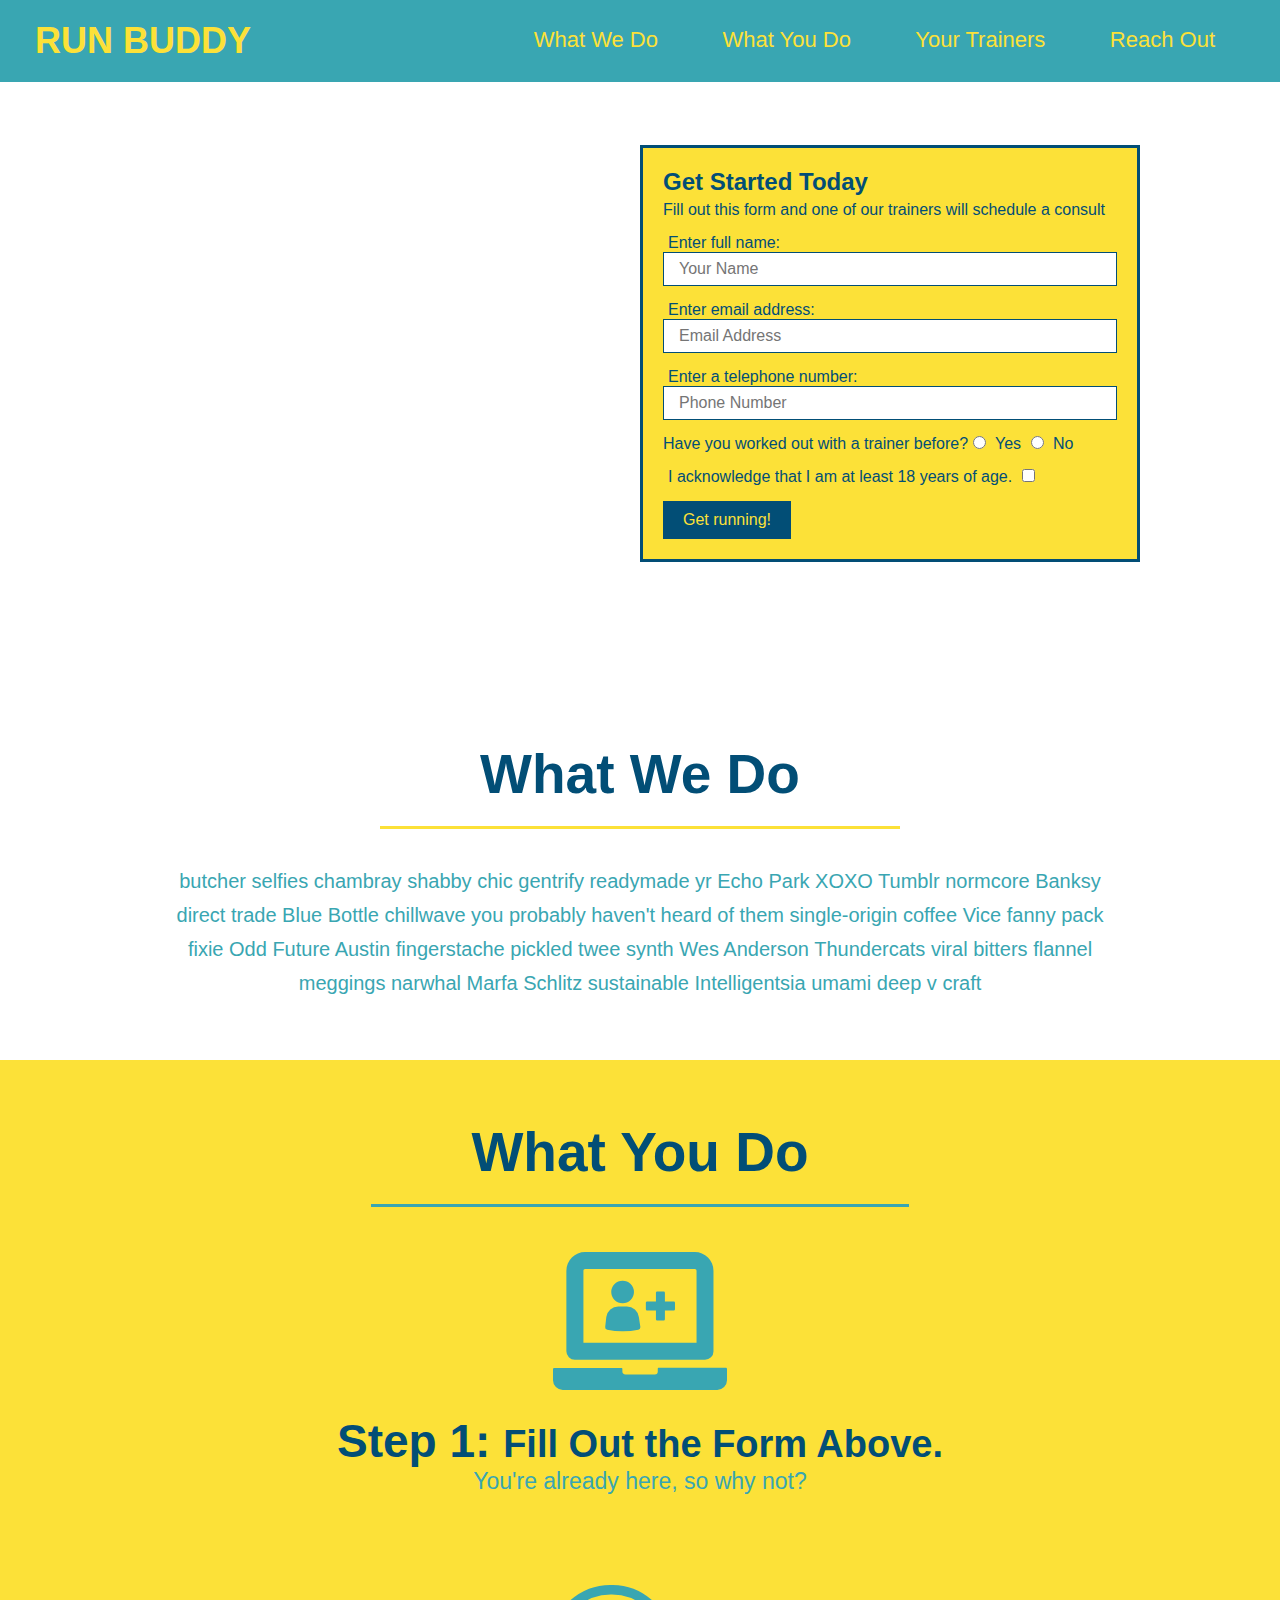
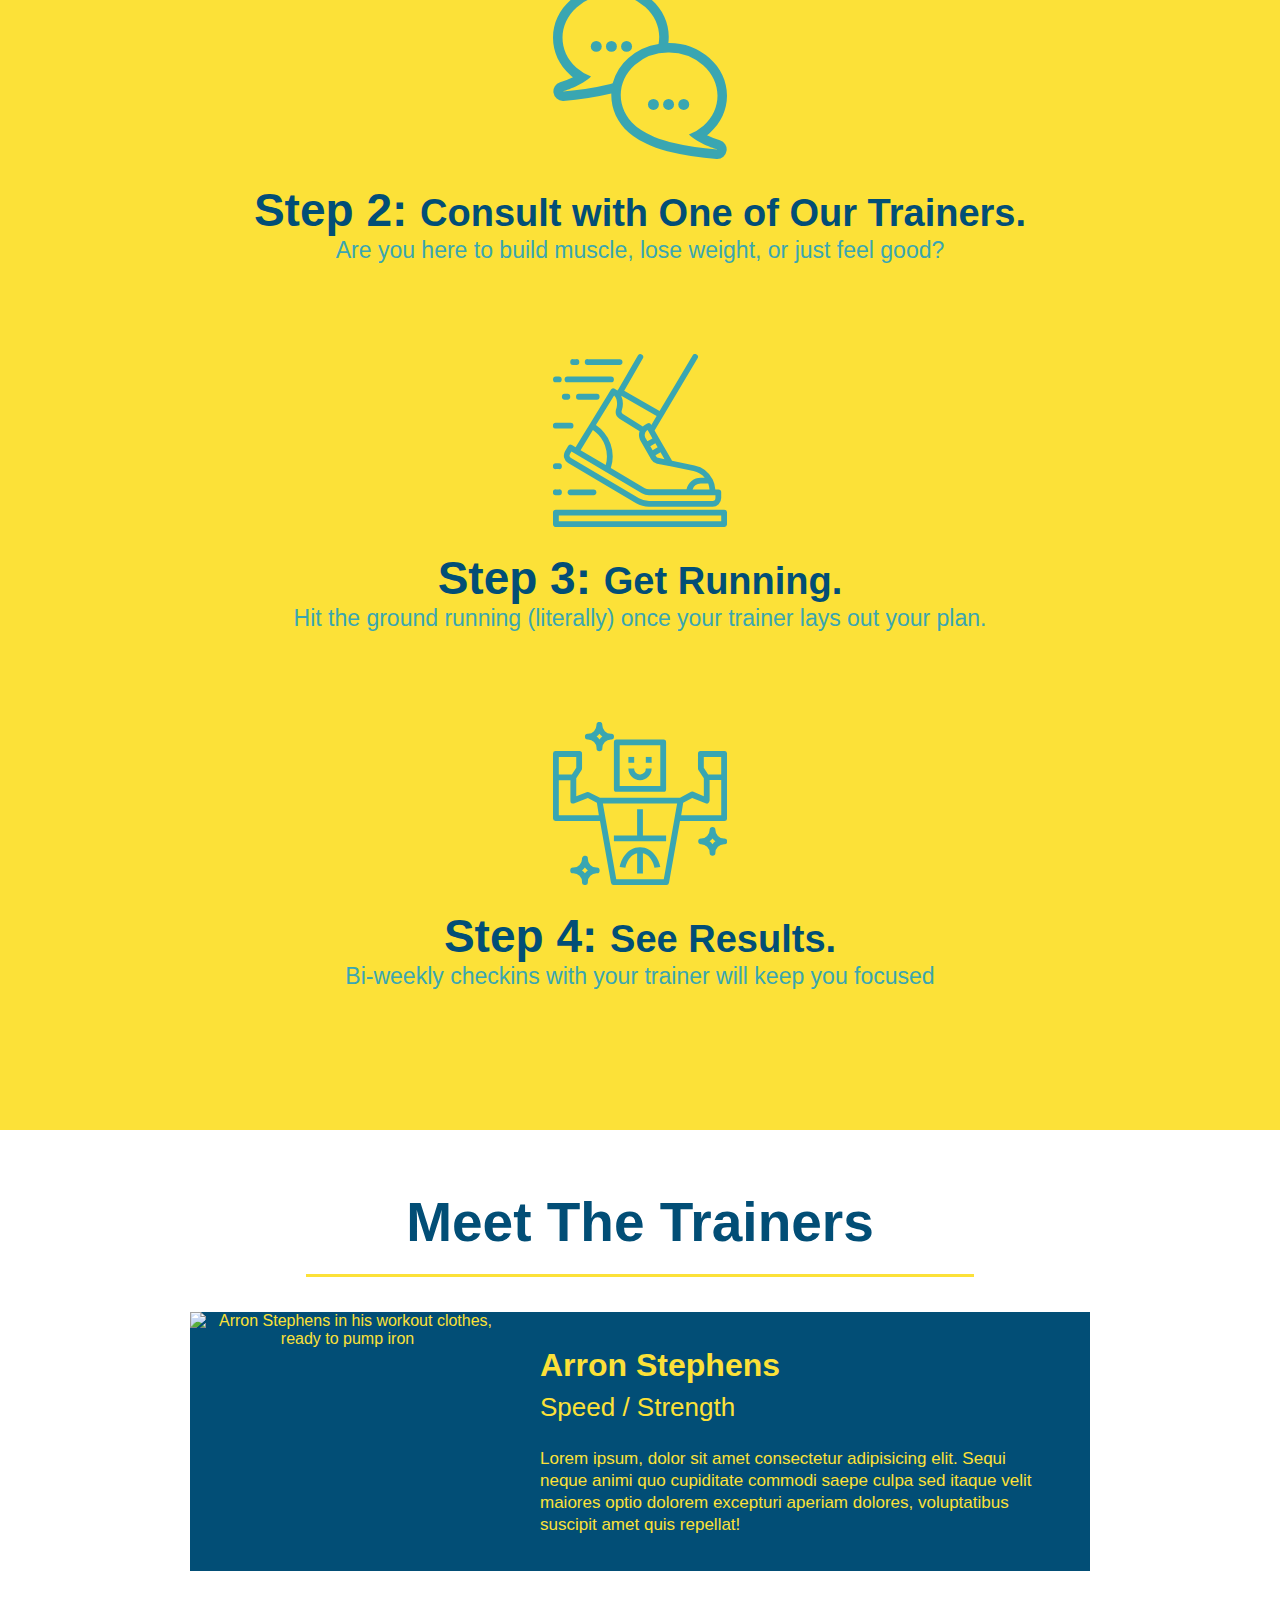
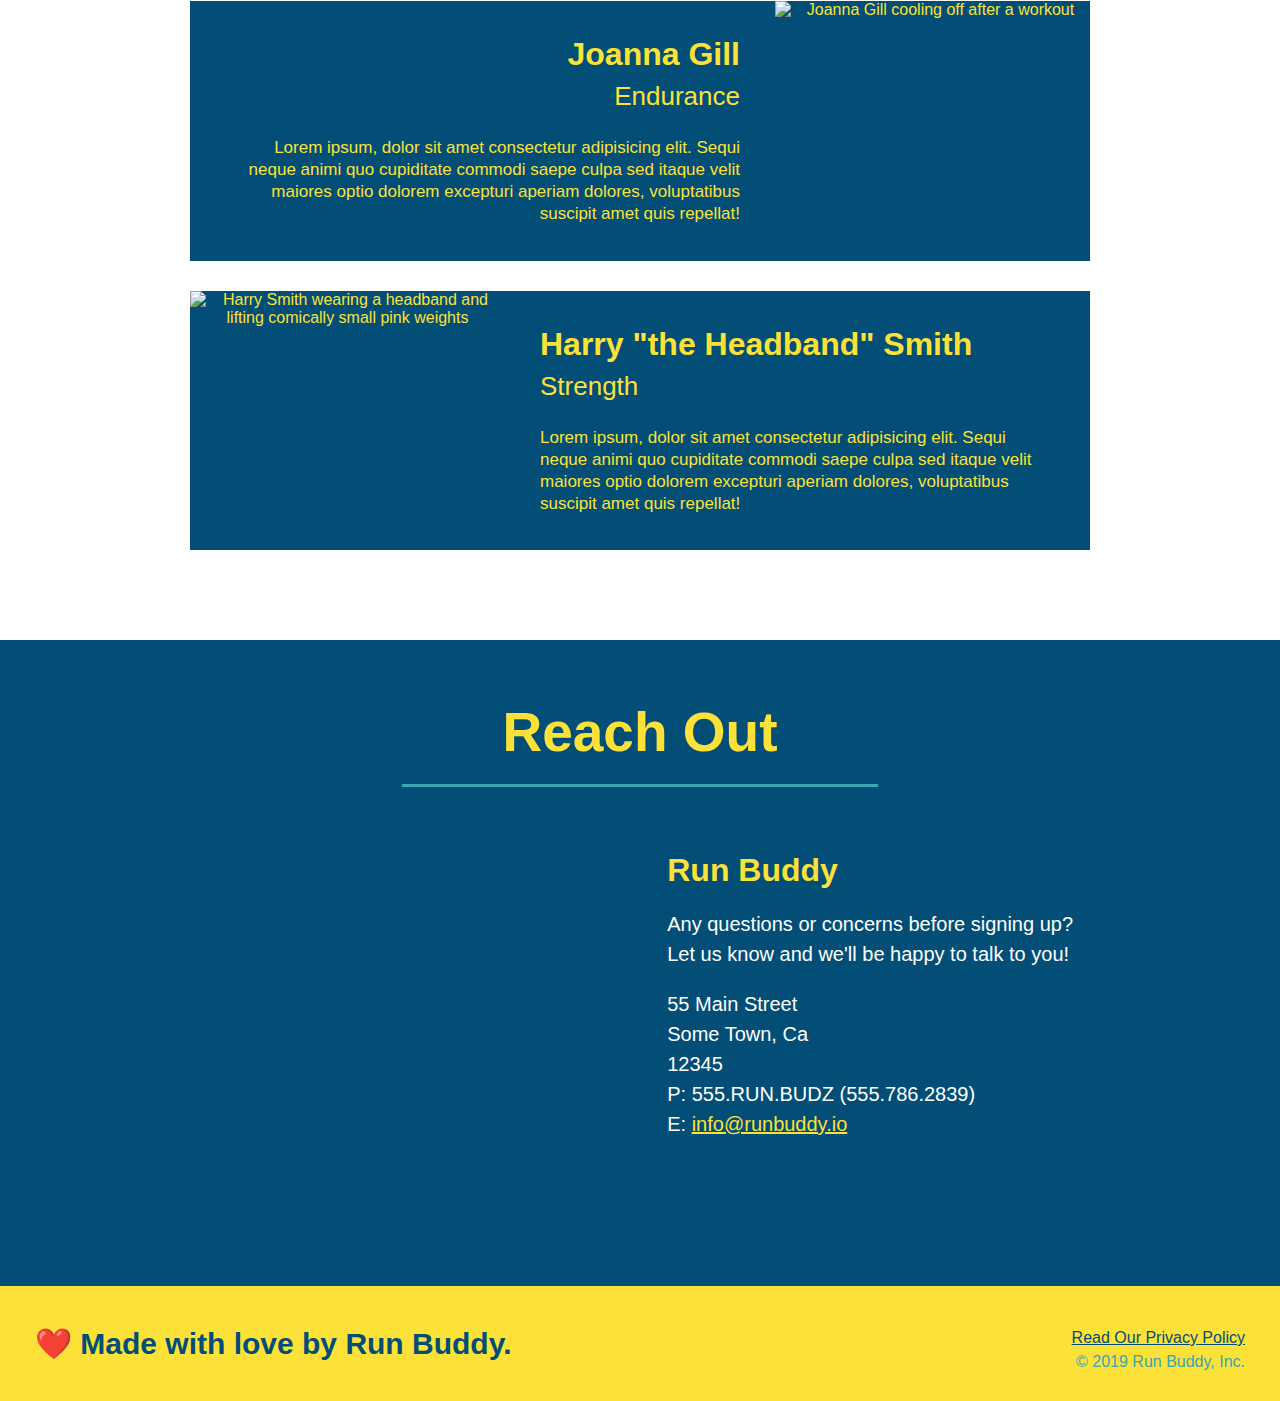
==== index.html @ dca00f4f "Privacy Policy" ====
<!DOCTYPE html>
<html lang="en">
  <head>
    <meta charset="UTF-8" />
    <title>Run Buddy</title>
    <link rel="stylesheet" href="./assets/css/style.css" />
  </head>

  <body>
    <!-- navigation -->
    <header>
      <h1>
        <a href="/"> RUN BUDDY </a>
      </h1>
      <nav>
        <!-- Unordered list element -->
        <ul>
          <!-- List item element-->
          <li>
            <!-- Anchor element -->
            <a href="#what-we-do">What We Do</a>
          </li>
          <li>
            <a href="#what-you-do">What You Do</a>
          </li>
          <li>
            <a href="#your-trainers">Your Trainers</a>
          </li>
          <li>
            <a href="#reach-out">Reach Out</a>
          </li>
        </ul>
      </nav>
    </header>

    <!-- hero/jumbotron -->
    <section class="hero">
      <div class="hero-form">
        <h3>Get Started Today</h3>
        <p>
          Fill out this form and one of our trainers will schedule a consult
        </p>
        <form>
          <label for="name">Enter full name:</label>
          <input
            type="text"
            placeholder="Your Name"
            name="name"
            id="name"
            class="form-input"
          />
          <label for="email">Enter email address:</label>
          <input
            type="text"
            placeholder="Email Address"
            name="email"
            id="email"
            class="form-input"
          />
          <label for="phone">Enter a telephone number:</label>
          <input
            type="text"
            placeholder="Phone Number"
            name="phone"
            id="phone"
            class="form-input"
          />
          <p>
            Have you worked out with a trainer before?
            <input type="radio" name="trainer-confirm" id="trainer-yes" />
            <label for="trainer-yes">Yes</label>
            <input type="radio" name="trainer-confirm" id="trainer-no" />
            <label for="trainer-no">No</label>
          </p>
          <p>
            <label for="checkbox">
              I acknowledge that I am at least 18 years of age.
            </label>
            <input type="checkbox" name="checkpoint1" id="checkbox" />
          </p>
          <button type="submit">Get running!</button>
        </form>
      </div>
    </section>

    <!-- "what we do" section -->
    <section id="what-we-do" class="intro">
      <h2 class="section-title primary-border">What We Do</h2>
      <p>
        butcher selfies chambray shabby chic gentrify readymade yr Echo Park
        XOXO Tumblr normcore Banksy direct trade Blue Bottle chillwave you
        probably haven't heard of them single-origin coffee Vice fanny pack
        fixie Odd Future Austin fingerstache pickled twee synth Wes Anderson
        Thundercats viral bitters flannel meggings narwhal Marfa Schlitz
        sustainable Intelligentsia umami deep v craft
      </p>
    </section>

    <!-- "what you do" section -->
    <section id="what-you-do" class="steps">
      <h2 class="section-title secondary-border">What You Do</h2>

      <div>
        <img src="./assets/images/step-1.svg" alt="" />
        <h3>Step 1: <span>Fill Out the Form Above.</span></h3>
        <p>You're already here, so why not?</p>
      </div>

      <div>
        <img src="./assets/images/step-2.svg" alt="" />
        <h3>Step 2: <span>Consult with One of Our Trainers.</span></h3>
        <p>Are you here to build muscle, lose weight, or just feel good?</p>
      </div>

      <div>
        <img src="./assets/images/step-3.svg" alt="" />
        <h3>Step 3: <span>Get Running.</span></h3>
        <p>
          Hit the ground running (literally) once your trainer lays out your
          plan.
        </p>
      </div>

      <div>
        <img src="./assets/images/step-4.svg" alt="" />
        <h3>Step 4: <span>See Results.</span></h3>
        <p>Bi-weekly checkins with your trainer will keep you focused</p>
      </div>
    </section>

    <!-- "meet the trainers" section -->
    <section id="your-trainers" class="trainers">
      <h2 class="section-title primary-border">Meet The Trainers</h2>
      <article class="trainer">
        <img
          src="./assets/images/trainer-1.jpg"
          alt="Arron Stephens in his workout clothes, ready to pump iron"
        />
        <div class="trainer-bio text-left">
          <h3>Arron Stephens</h3>
          <h4>Speed / Strength</h4>
          <p>
            Lorem ipsum, dolor sit amet consectetur adipisicing elit. Sequi
            neque animi quo cupiditate commodi saepe culpa sed itaque velit
            maiores optio dolorem excepturi aperiam dolores, voluptatibus
            suscipit amet quis repellat!
          </p>
        </div>
      </article>

      <!-- second trainer bio -->
      <article class="trainer">
        <div class="trainer-bio text-right">
          <h3>Joanna Gill</h3>
          <h4>Endurance</h4>
          <p>
            Lorem ipsum, dolor sit amet consectetur adipisicing elit. Sequi
            neque animi quo cupiditate commodi saepe culpa sed itaque velit
            maiores optio dolorem excepturi aperiam dolores, voluptatibus
            suscipit amet quis repellat!
          </p>
        </div>
        <img
          src="./assets/images/trainer-2.jpg"
          alt="Joanna Gill cooling off after a workout"
        />
      </article>

      <!-- third trainer bio -->
      <article class="trainer">
        <img
          src="./assets/images/trainer-3.jpg"
          alt="Harry Smith wearing a headband and lifting comically small pink weights"
        />
        <div class="trainer-bio text-left">
          <h3>Harry "the Headband" Smith</h3>
          <h4>Strength</h4>
          <p>
            Lorem ipsum, dolor sit amet consectetur adipisicing elit. Sequi
            neque animi quo cupiditate commodi saepe culpa sed itaque velit
            maiores optio dolorem excepturi aperiam dolores, voluptatibus
            suscipit amet quis repellat!
          </p>
        </div>
      </article>
    </section>

    <!-- "reach out" section -->
    <section id="reach-out" class="contact">
      <h2 class="section-title secondary-border">Reach Out</h2>
      <div class="contact-info">
        <iframe
          src="https://www.google.com/maps/embed?pb=!1m18!1m12!1m3!1d3147.1079747227936!2d-120.42364418397035!3d37.92790791110593!2m3!1f0!2f0!3f0!3m2!1i1024!2i768!4f13.1!3m3!1m2!1s0x8090c49129b6ac57%3A0xb56c7eb95a2cd8bd!2sMain%20St%2C%20California%2095327!5e0!3m2!1sen!2sus!4v1616426329495!5m2!1sen!2sus"
          style="border: 0"
          allowfullscreen=""
          loading="lazy"
        >
        </iframe>
        <div>
          <h3>Run Buddy</h3>
          <p>
            Any questions or concerns before signing up?
            <br />
            Let us know and we'll be happy to talk to you!
          </p>
          <address>
            55 Main Street <br />
            Some Town, Ca <br />
            12345<br />
            P: 555.RUN.BUDZ (555.786.2839)<br />
            E: <a href="mailto:info@runbuddy.io">info@runbuddy.io</a>
          </address>
        </div>
      </div>
    </section>

    <!-- footer -->
    <footer>
      <h2>❤️ Made with love by Run Buddy.</h2>
      <div>
        <a href="./privacy-policy.html">Read Our Privacy Policy</a><br />
        &copy; 2019 Run Buddy, Inc.
      </div>
    </footer>
  </body>
</html>
---- assets/css/style.css ----
* {
  margin: 0;
  padding: 0;
  box-sizing: border-box;
}

body {
  /* more on this crazy alphanumerical value in a minute! */
  color: #39a6b2;
  font-family: Helvetica, Arial, sans-serif;
}

/* apply styles to <header> */
header {
  padding: 20px 35px;
  background-color: #39a6b2;
}

header h1 {
  font-weight: bold;
  font-size: 36px;
  color: #fce138;
  margin: 0;
  display: inline;
}
header a {
  text-decoration: none;
  color: #fce138;
}

header nav {
  float: right;
  margin: 7px 0;
}

header nav ul li {
  display: inline;
}

header nav ul li a {
  margin: 0 30px;
  font-weight: lighter;
  font-size: 22px;
}

footer {
  background: #fce138;
  width: 100%;
  padding: 40px 35px;
}

footer h2 {
  display: inline;
  color: #024e76;
  font-size: 30px;
  margin: 0;
}

footer div {
  float: right;
  line-height: 1.5;
  text-align: right;
}

footer a {
  color: #024e76;
}

section {
  padding: 60px;
}

/* Hero Style Start */
.hero {
  background-image: url("../images/hero-bg.jpg");
  height: 600px;
  background-size: cover;
  background-position: center;
  position: relative;
}
/* Hero Style End */

.hero-form {
  border: 3px solid #024e76;
  background-color: #fce138;
  padding: 20px;
  width: 500px;
  color: #024e76;
  position: absolute;
  bottom: 120px;
  right: 140px;
}

.hero-form h3 {
  font-size: 24px;
  margin: 0;
}
.hero-form p {
  margin: 5px 0 15px 0;
}

.form-input {
  border: 1px solid #024e76;
  display: block;
  padding: 7px 15px;
  font-size: 16px;
  color: #024e76;
  width: 100%;
  margin-bottom: 15px;
}

.hero-form label {
  margin: 0 5px;
}

.hero-form button {
  color: #fce138;
  background-color: #024e76;
  border: none;
  padding: 10px 20px;
  font-size: 16px;
}

.intro {
  text-align: center;
}

.intro p {
  line-height: 1.7;
  color: #39a6b2;
  width: 80%;
  font-size: 20px;
  margin: 0 auto;
}

.steps {
  text-align: center;
  background: #fce138;
}

.steps div {
  margin-bottom: 80px;
}

.steps img {
  width: 15%;
  margin: 10px 0;
}

.steps h3 {
  color: #024e76;
  font-size: 46px;
  margin-top: 10px;
}

.steps p {
  color: #39a6b2;
  font-size: 23px;
}

.steps span {
  font-size: 38px;
}

.section-title {
  font-size: 55px;
  color: #024e76;
  margin-bottom: 35px;
  padding: 0 100px 20px 100px;
  display: inline-block;
  border-bottom: 3px solid;
}

.primary-border {
  border-color: #fce138;
}

.secondary-border {
  border-color: #39a6b2;
}

.trainers {
  text-align: center;
}

.trainer {
  width: 900px;
  margin: 0 auto 30px auto;
  background: #024e76;
  color: #fce138;
  overflow: auto;
}

.trainer img {
  width: 35%;
  float: left;
}

.trainer-bio {
  padding: 35px;
  float: left;
  width: 65%;
}

.trainer-bio h3 {
  font-size: 32px;
  margin-bottom: 8px;
}

.trainer-bio h4 {
  font-weight: lighter;
  font-size: 26px;
  margin-bottom: 25px;
}

.trainer-bio p {
  font-size: 17px;
  line-height: 1.3;
}

.text-left {
  text-align: left;
}

.text-right {
  text-align: right;
}

/* REACH OUT STYLES START */
.contact {
  text-align: center;
  background: #024e76;
}

.contact h2 {
  color: #fce138;
}

.contact-info iframe {
  width: 400px;
  height: 400px;
}

.contact-info div {
  width: 410px;
  display: inline-block;
  vertical-align: top;
  text-align: left;
  margin: 30px 0 0 60px;
  color: white;
}

.contact-info h3 {
  color: #fce138;
  font-size: 32px;
}

.contact-info p,
.contact-info address {
  margin: 20px 0;
  line-height: 1.5;
  font-size: 20px;
  font-style: normal;
}

.contact-info a {
  color: #fce138;
}

/* REACH OUT STYLES END */
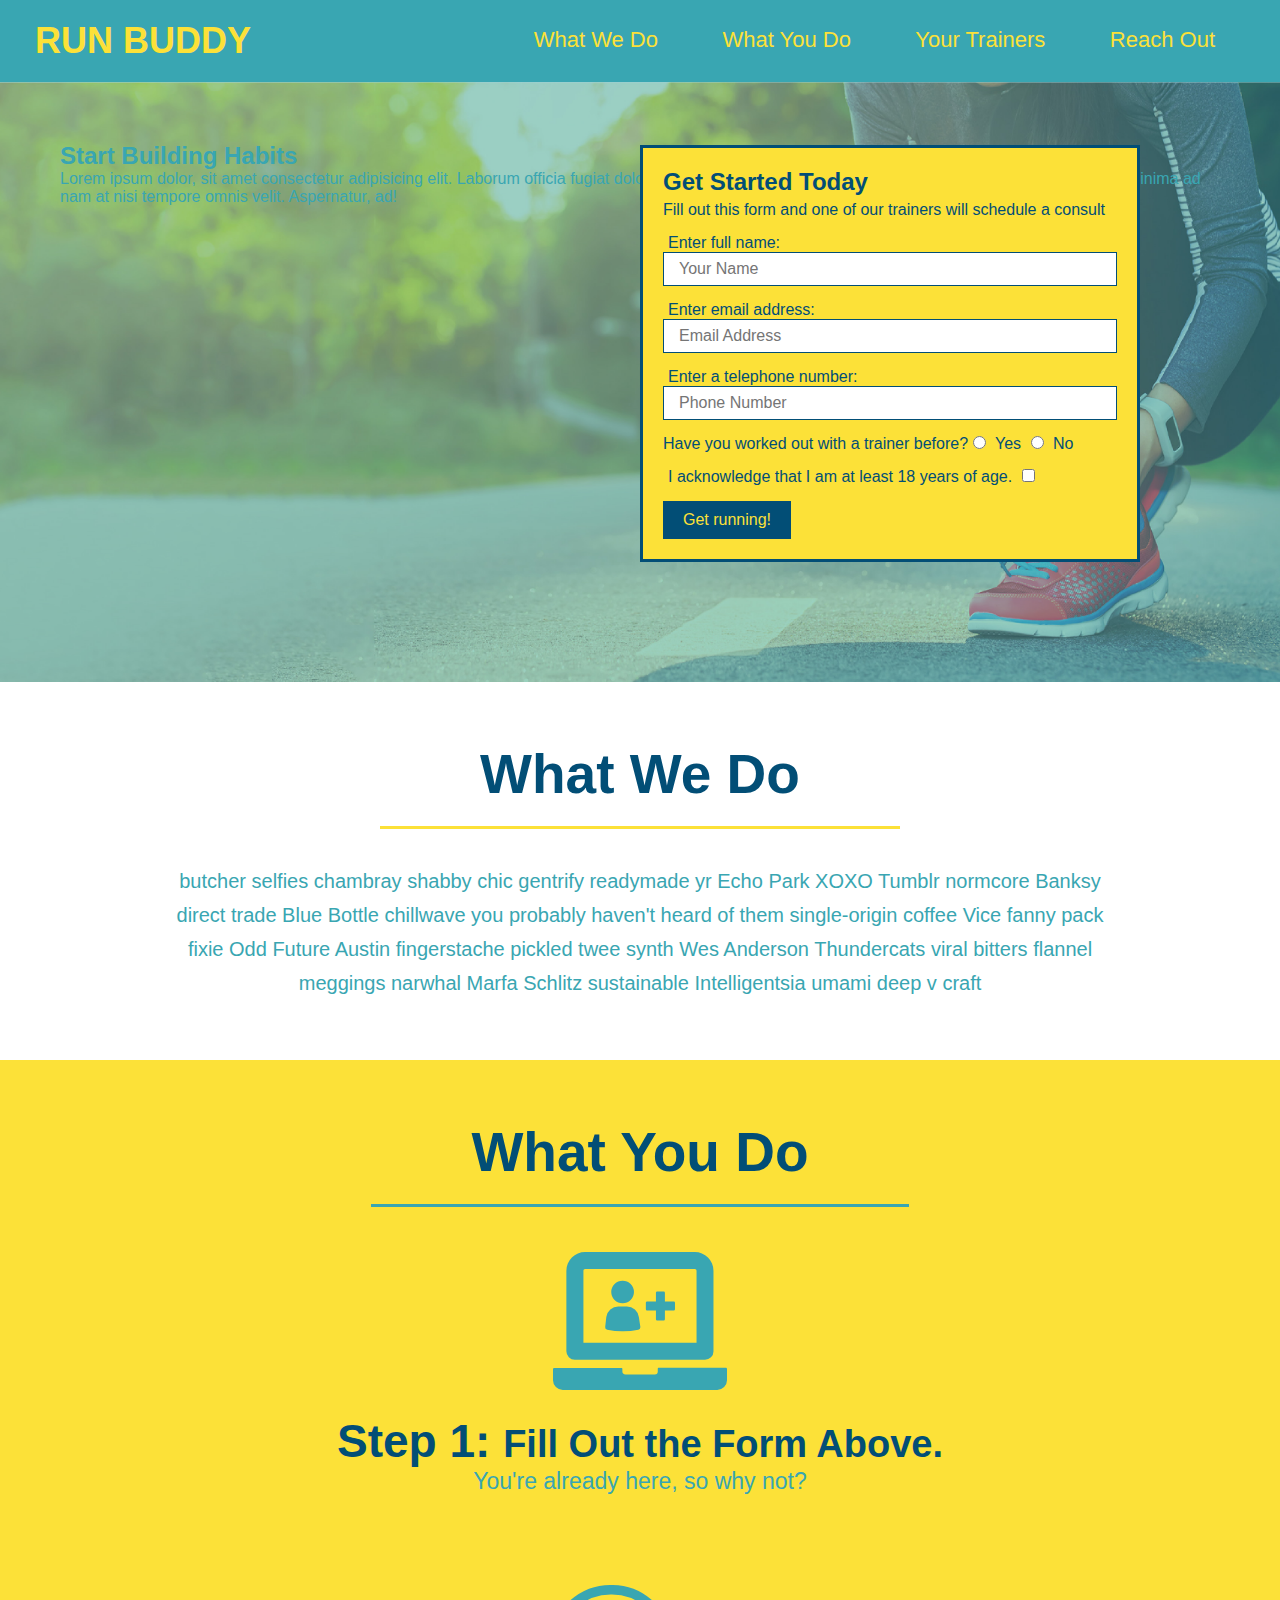
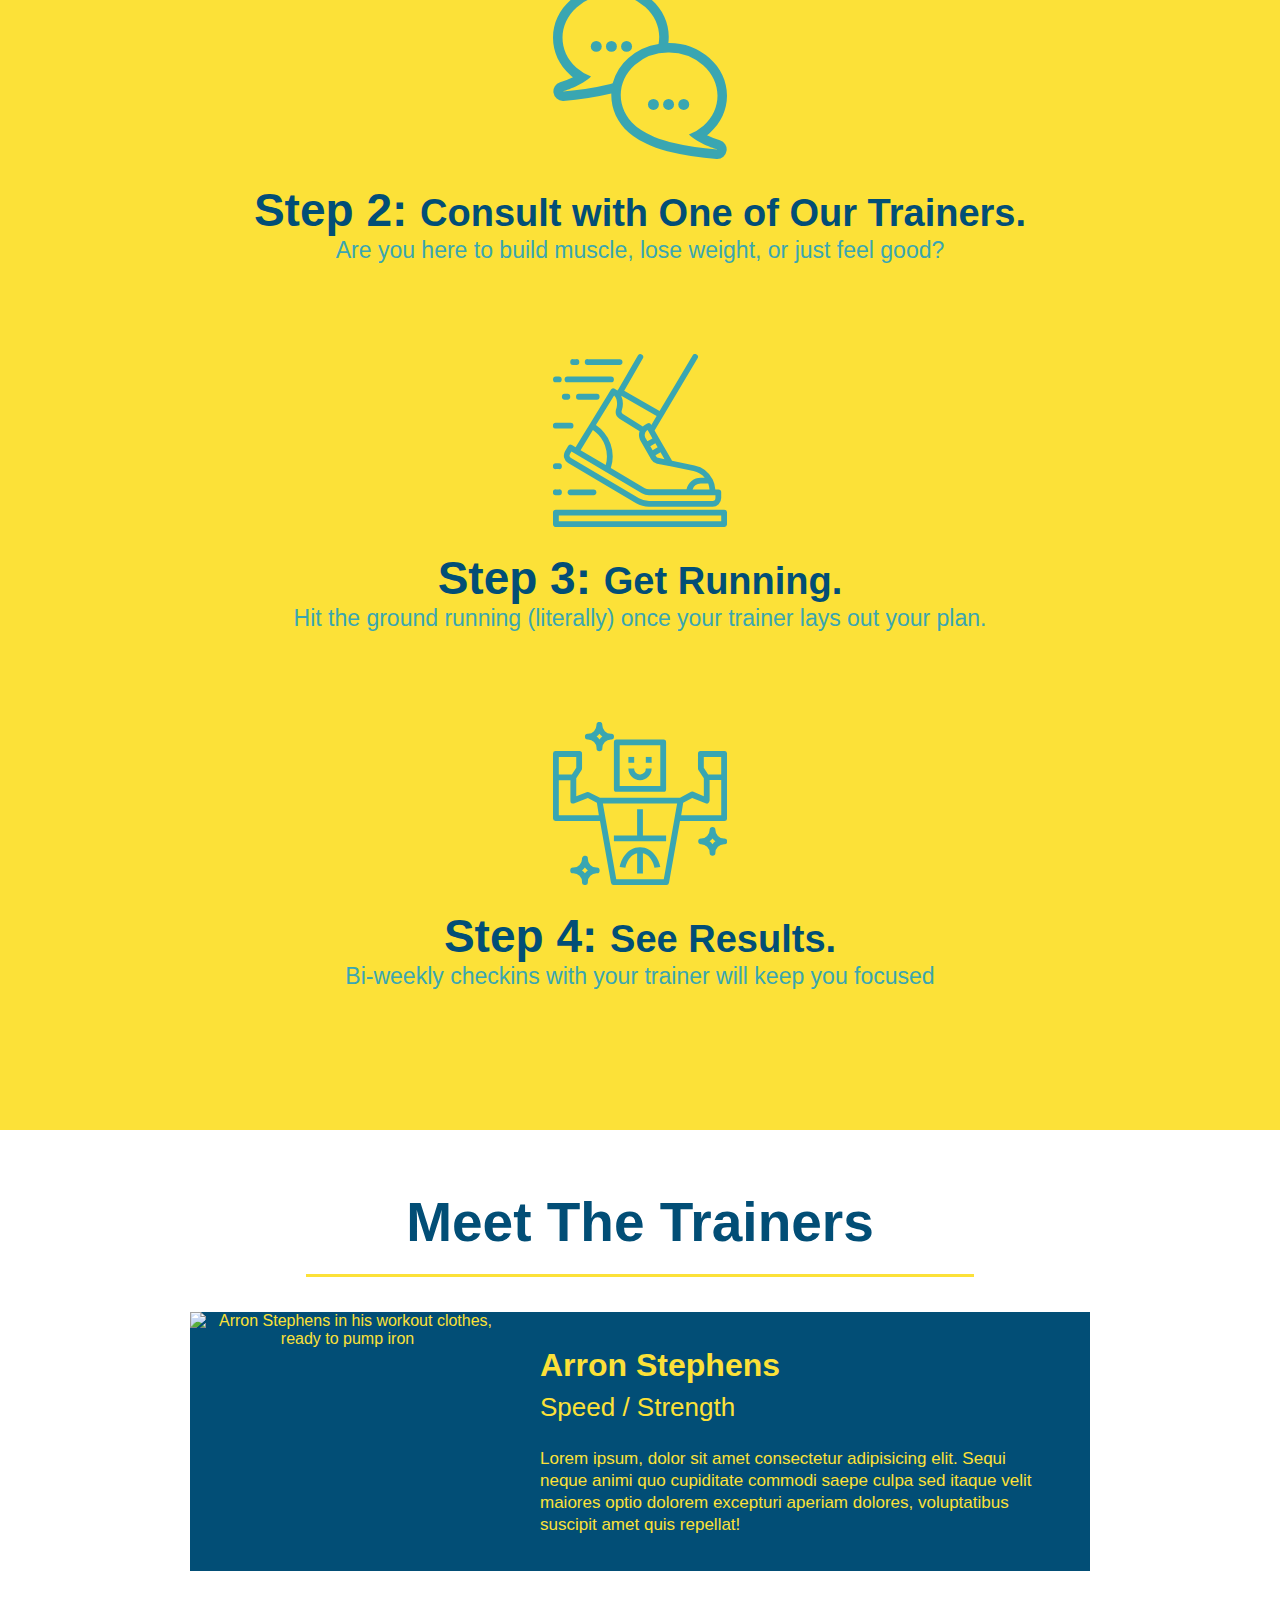
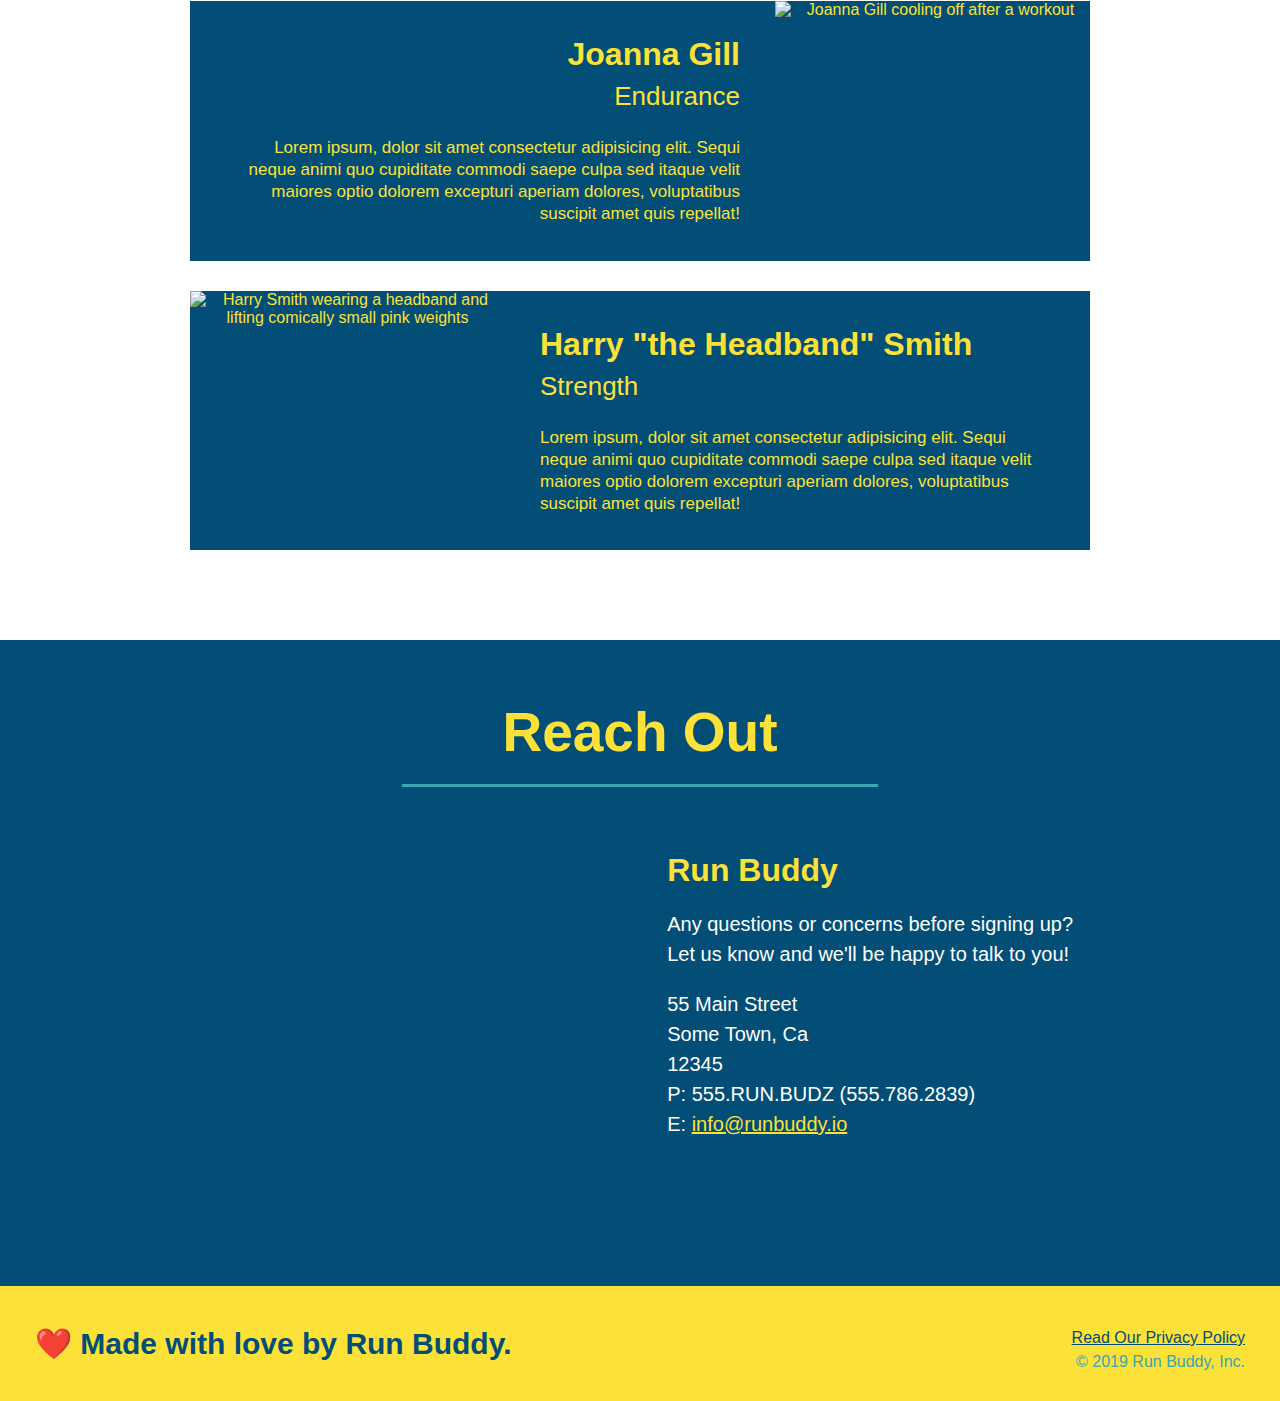
==== commit cf4e6351: "Added content to hero | Replaced image" ====
--- a/index.html
+++ b/index.html
@@ -35,6 +35,16 @@
 
     <!-- hero/jumbotron -->
     <section class="hero">
+      <div class="hero-cta">
+        <h2>Start Building Habits</h2>
+        <p>
+          Lorem ipsum dolor, sit amet consectetur adipisicing elit. Laborum
+          officia fugiat dolor, error distinctio eveniet suscipit pariatur
+          voluptates inventore atque minima ad nam at nisi tempore omnis velit.
+          Aspernatur, ad!
+        </p>
+      </div>
+
       <div class="hero-form">
         <h3>Get Started Today</h3>
         <p>
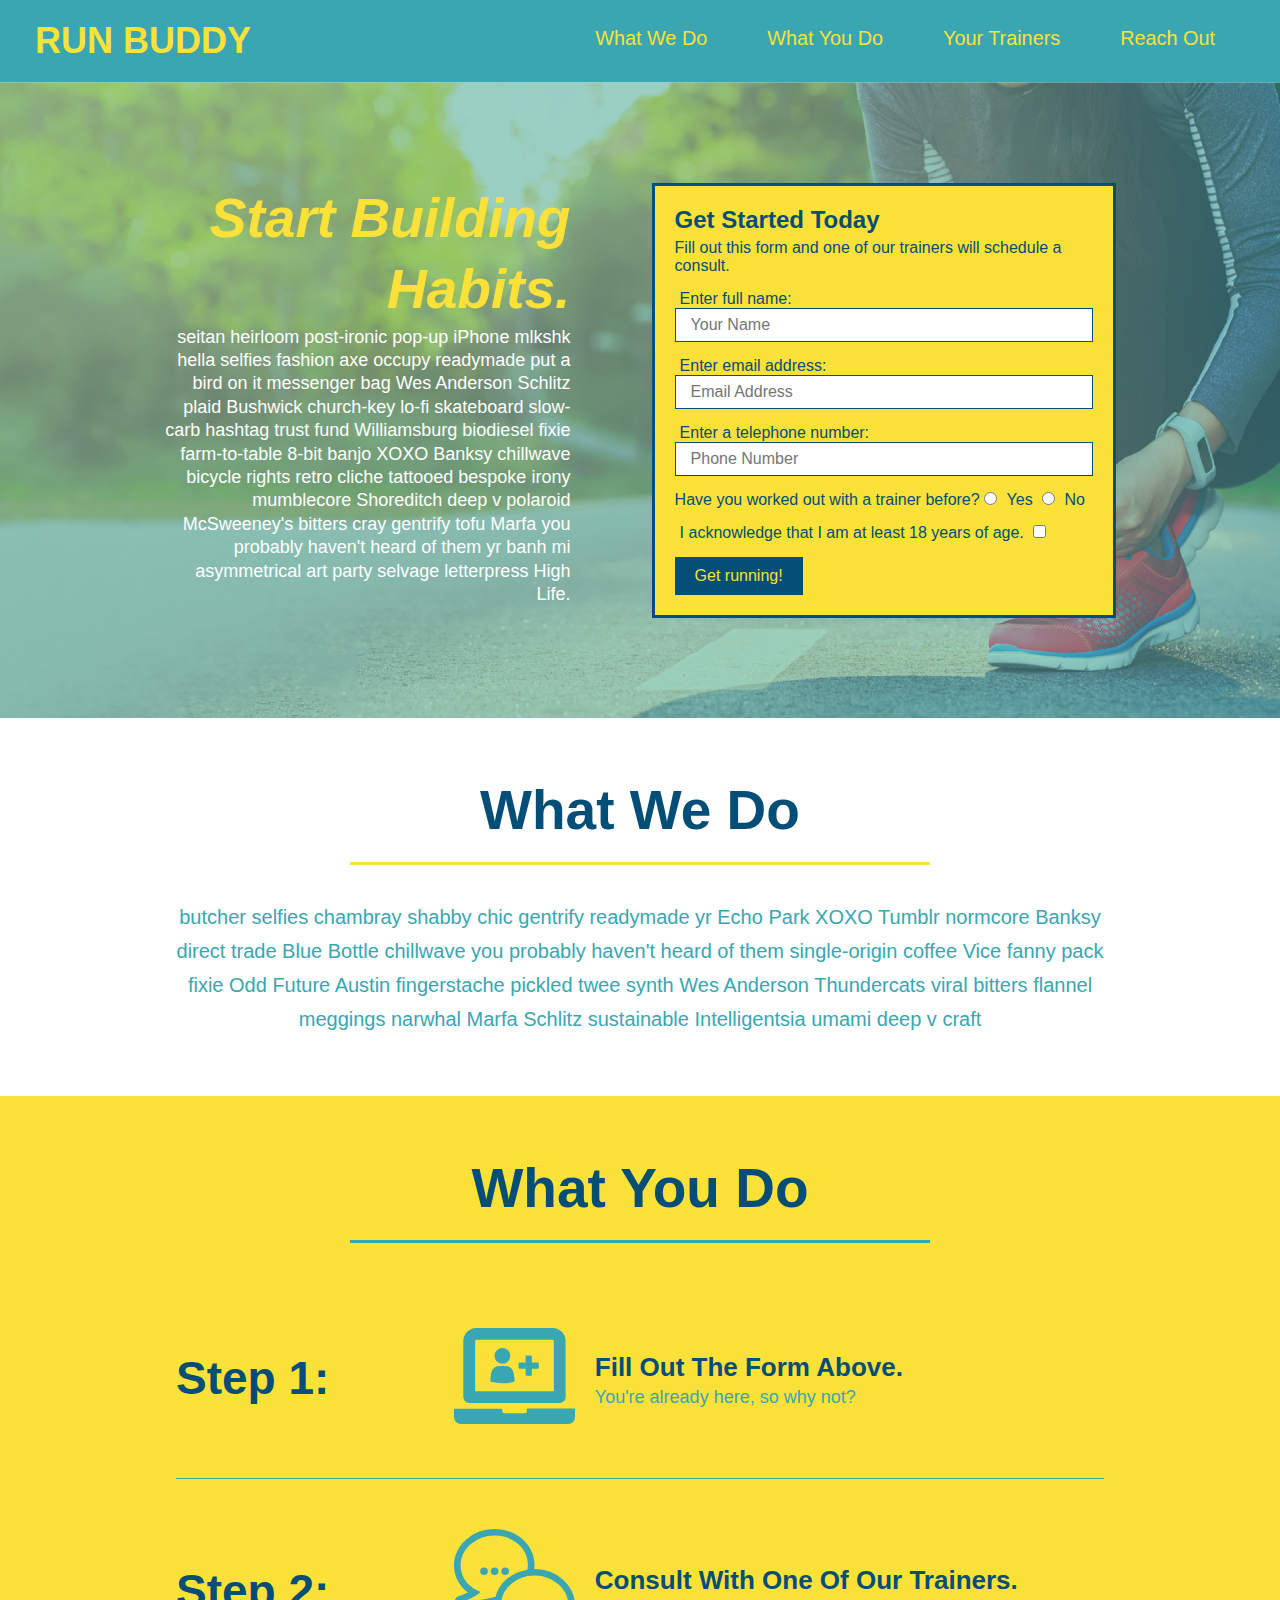
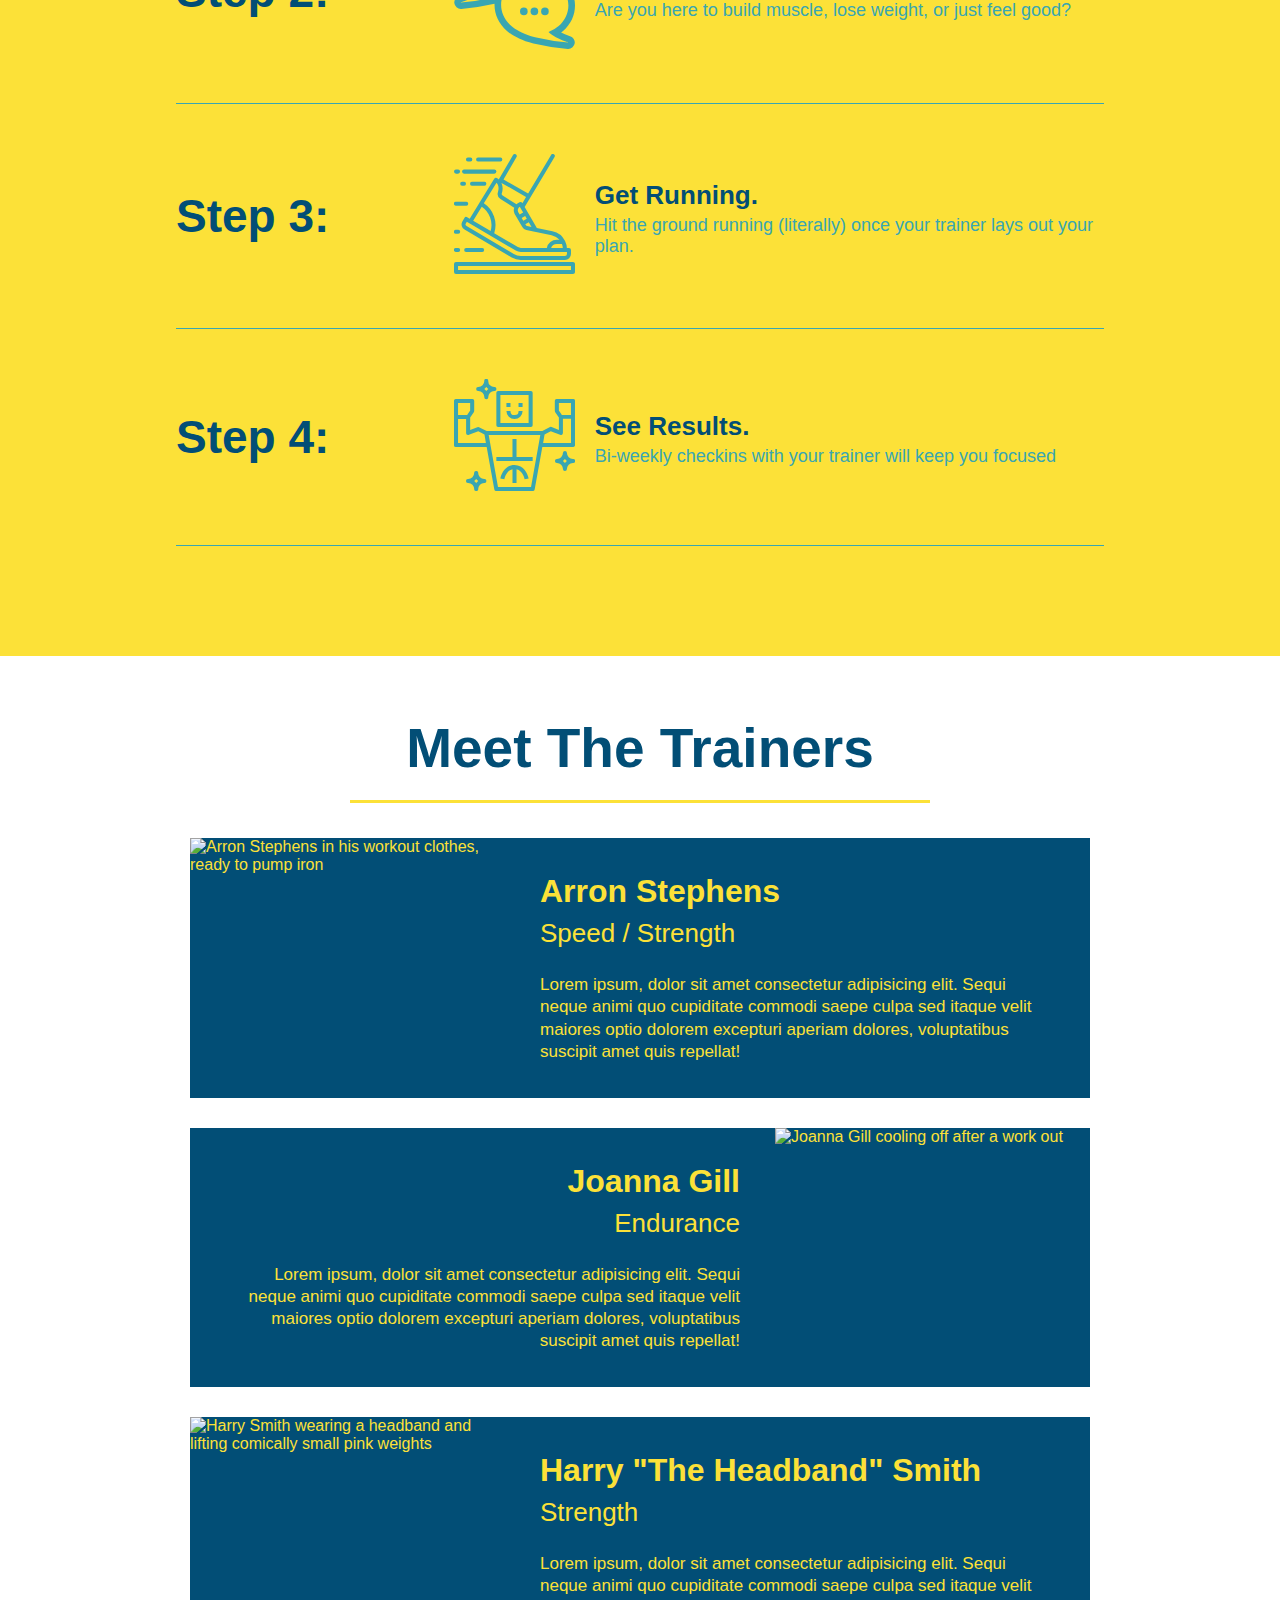
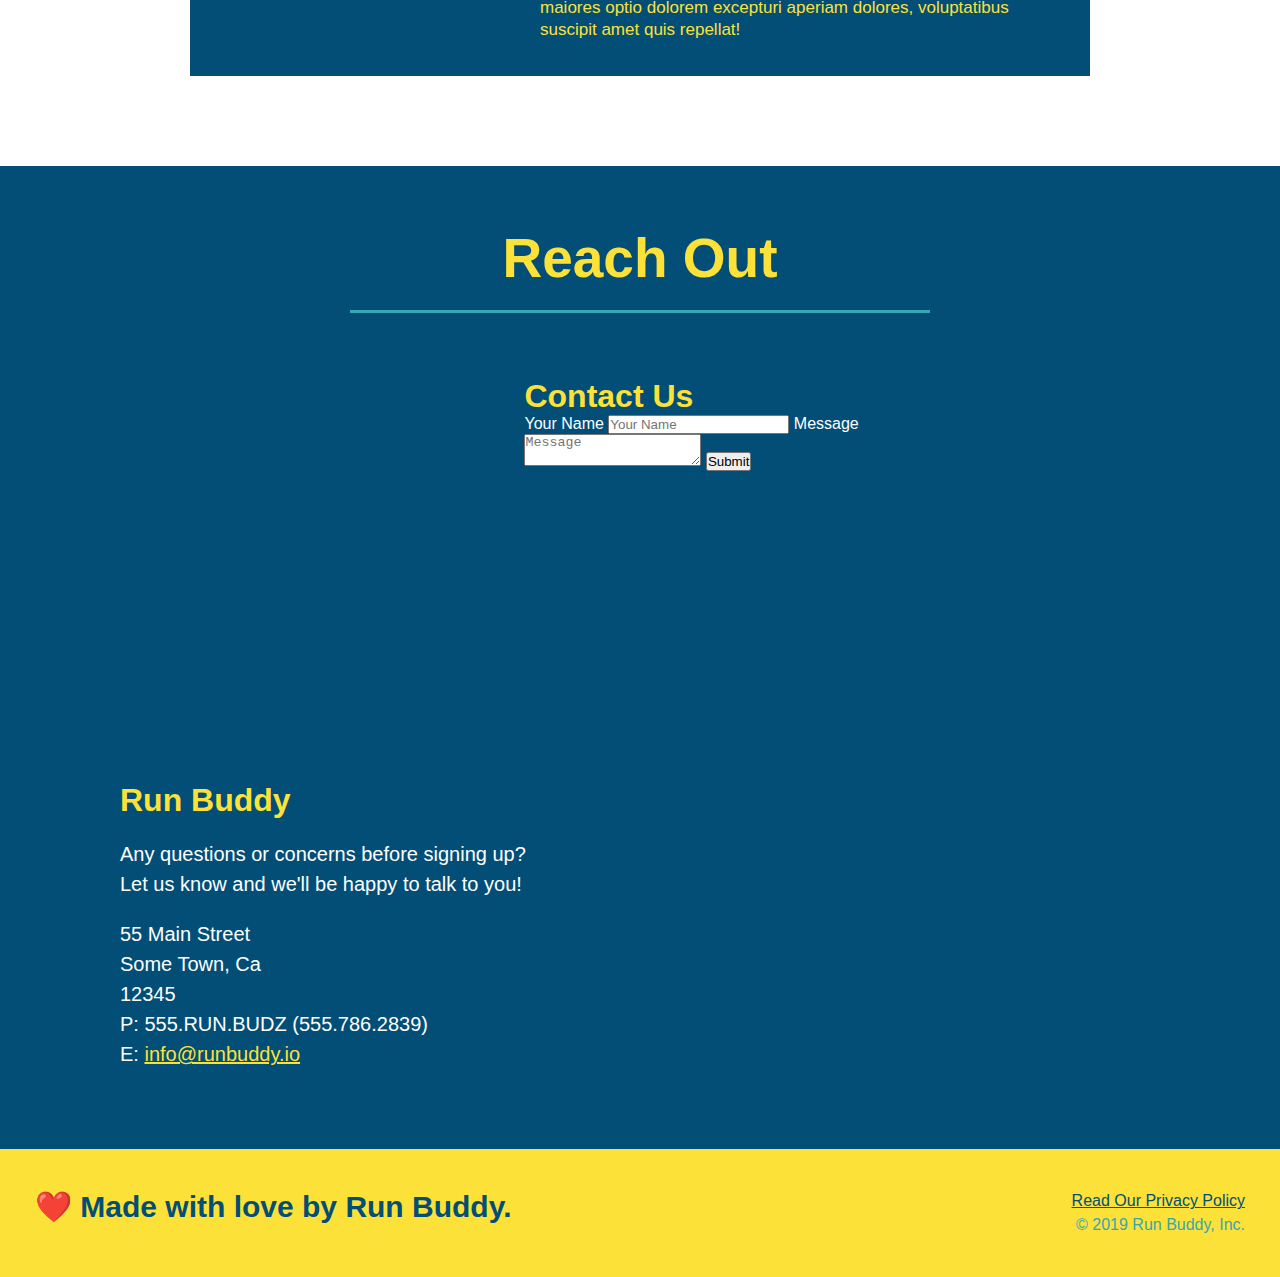
==== commit 1acb0836: "Added flexbox to steps!" ====
--- a/index.html
+++ b/index.html
@@ -2,22 +2,18 @@
 <html lang="en">
   <head>
     <meta charset="UTF-8" />
+    <link rel="stylesheet" href="./assets/css/style.css" />
     <title>Run Buddy</title>
-    <link rel="stylesheet" href="./assets/css/style.css" />
   </head>
-
   <body>
-    <!-- navigation -->
+    <!-- navigation tags - block level element -->
     <header>
       <h1>
-        <a href="/"> RUN BUDDY </a>
+        <a href="/">RUN BUDDY</a>
       </h1>
       <nav>
-        <!-- Unordered list element -->
         <ul>
-          <!-- List item element-->
-          <li>
-            <!-- Anchor element -->
+          <li>
             <a href="#what-we-do">What We Do</a>
           </li>
           <li>
@@ -32,44 +28,49 @@
         </ul>
       </nav>
     </header>
+    <!-- end navigation -->
 
     <!-- hero/jumbotron -->
     <section class="hero">
       <div class="hero-cta">
-        <h2>Start Building Habits</h2>
+        <h2>Start Building Habits.</h2>
         <p>
-          Lorem ipsum dolor, sit amet consectetur adipisicing elit. Laborum
-          officia fugiat dolor, error distinctio eveniet suscipit pariatur
-          voluptates inventore atque minima ad nam at nisi tempore omnis velit.
-          Aspernatur, ad!
+          seitan heirloom post-ironic pop-up iPhone mlkshk hella selfies fashion
+          axe occupy readymade put a bird on it messenger bag Wes Anderson
+          Schlitz plaid Bushwick church-key lo-fi skateboard slow-carb hashtag
+          trust fund Williamsburg biodiesel fixie farm-to-table 8-bit banjo XOXO
+          Banksy chillwave bicycle rights retro cliche tattooed bespoke irony
+          mumblecore Shoreditch deep v polaroid McSweeney's bitters cray
+          gentrify tofu Marfa you probably haven't heard of them yr banh mi
+          asymmetrical art party selvage letterpress High Life.
         </p>
       </div>
 
       <div class="hero-form">
         <h3>Get Started Today</h3>
         <p>
-          Fill out this form and one of our trainers will schedule a consult
+          Fill out this form and one of our trainers will schedule a consult.
         </p>
         <form>
           <label for="name">Enter full name:</label>
           <input
             type="text"
             placeholder="Your Name"
+            id="name"
             name="name"
-            id="name"
             class="form-input"
           />
           <label for="email">Enter email address:</label>
           <input
-            type="text"
+            type="email"
             placeholder="Email Address"
+            id="email"
             name="email"
-            id="email"
             class="form-input"
           />
           <label for="phone">Enter a telephone number:</label>
           <input
-            type="text"
+            type="tel"
             placeholder="Phone Number"
             name="phone"
             id="phone"
@@ -92,55 +93,96 @@
         </form>
       </div>
     </section>
-
-    <!-- "what we do" section -->
+    <!-- end header -->
+
+    <!-- "what we do" start - <section> -->
     <section id="what-we-do" class="intro">
-      <h2 class="section-title primary-border">What We Do</h2>
-      <p>
-        butcher selfies chambray shabby chic gentrify readymade yr Echo Park
-        XOXO Tumblr normcore Banksy direct trade Blue Bottle chillwave you
-        probably haven't heard of them single-origin coffee Vice fanny pack
-        fixie Odd Future Austin fingerstache pickled twee synth Wes Anderson
-        Thundercats viral bitters flannel meggings narwhal Marfa Schlitz
-        sustainable Intelligentsia umami deep v craft
-      </p>
-    </section>
-
-    <!-- "what you do" section -->
+      <div class="flex-row">
+        <h2 class="section-title primary-border">What We Do</h2>
+      </div>
+      <div class="flex-row">
+        <p>
+          butcher selfies chambray shabby chic gentrify readymade yr Echo Park
+          XOXO Tumblr normcore Banksy direct trade Blue Bottle chillwave you
+          probably haven't heard of them single-origin coffee Vice fanny pack
+          fixie Odd Future Austin fingerstache pickled twee synth Wes Anderson
+          Thundercats viral bitters flannel meggings narwhal Marfa Schlitz
+          sustainable Intelligentsia umami deep v craft
+        </p>
+      </div>
+    </section>
+    <!-- end "what we do" -->
+
+    <!-- "what you do" start -->
     <section id="what-you-do" class="steps">
-      <h2 class="section-title secondary-border">What You Do</h2>
-
-      <div>
-        <img src="./assets/images/step-1.svg" alt="" />
-        <h3>Step 1: <span>Fill Out the Form Above.</span></h3>
-        <p>You're already here, so why not?</p>
-      </div>
-
-      <div>
-        <img src="./assets/images/step-2.svg" alt="" />
-        <h3>Step 2: <span>Consult with One of Our Trainers.</span></h3>
-        <p>Are you here to build muscle, lose weight, or just feel good?</p>
-      </div>
-
-      <div>
-        <img src="./assets/images/step-3.svg" alt="" />
-        <h3>Step 3: <span>Get Running.</span></h3>
-        <p>
-          Hit the ground running (literally) once your trainer lays out your
-          plan.
-        </p>
-      </div>
-
-      <div>
-        <img src="./assets/images/step-4.svg" alt="" />
-        <h3>Step 4: <span>See Results.</span></h3>
-        <p>Bi-weekly checkins with your trainer will keep you focused</p>
-      </div>
-    </section>
-
-    <!-- "meet the trainers" section -->
+      <div class="flex-row">
+        <h2 class="section-title secondary-border">What You Do</h2>
+      </div>
+
+      <div class="step">
+        <h3>Step 1:</h3>
+        <div class="step-info">
+          <div class="step-image">
+            <img src="./assets/images/step-1.svg" alt="" />
+          </div>
+          <div class="step-text">
+            <h4>Fill Out The Form Above.</h4>
+            <p>You're already here, so why not?</p>
+          </div>
+        </div>
+      </div>
+
+      <div class="step">
+        <h3>Step 2:</h3>
+        <div class="step-info">
+          <div class="step-image">
+            <img src="./assets/images/step-2.svg" alt="" />
+          </div>
+          <div class="step-text">
+            <h4>Consult With One Of Our Trainers.</h4>
+            <p>Are you here to build muscle, lose weight, or just feel good?</p>
+          </div>
+        </div>
+      </div>
+
+      <div class="step">
+        <h3>Step 3:</h3>
+        <div class="step-info">
+          <div class="step-image">
+            <img src="./assets/images/step-3.svg" alt="" />
+          </div>
+          <div class="step-text">
+            <h4>Get Running.</h4>
+            <p>
+              Hit the ground running (literally) once your trainer lays out your
+              plan.
+            </p>
+          </div>
+        </div>
+      </div>
+
+      <div class="step">
+        <h3>Step 4:</h3>
+        <div class="step-info">
+          <div class="step-image">
+            <img src="./assets/images/step-4.svg" alt="" />
+          </div>
+          <div class="step-text">
+            <h4>See Results.</h4>
+            <p>Bi-weekly checkins with your trainer will keep you focused</p>
+          </div>
+        </div>
+      </div>
+    </section>
+
+    <!-- "what you do" end -->
+
+    <!-- "meet the trainers" start -->
     <section id="your-trainers" class="trainers">
-      <h2 class="section-title primary-border">Meet The Trainers</h2>
+      <div class="flex-row">
+        <h2 class="section-title primary-border">Meet The Trainers</h2>
+      </div>
+
       <article class="trainer">
         <img
           src="./assets/images/trainer-1.jpg"
@@ -158,7 +200,6 @@
         </div>
       </article>
 
-      <!-- second trainer bio -->
       <article class="trainer">
         <div class="trainer-bio text-right">
           <h3>Joanna Gill</h3>
@@ -172,18 +213,17 @@
         </div>
         <img
           src="./assets/images/trainer-2.jpg"
-          alt="Joanna Gill cooling off after a workout"
+          alt="Joanna Gill cooling off after a work out"
         />
       </article>
 
-      <!-- third trainer bio -->
       <article class="trainer">
         <img
           src="./assets/images/trainer-3.jpg"
           alt="Harry Smith wearing a headband and lifting comically small pink weights"
         />
         <div class="trainer-bio text-left">
-          <h3>Harry "the Headband" Smith</h3>
+          <h3>Harry "The Headband" Smith</h3>
           <h4>Strength</h4>
           <p>
             Lorem ipsum, dolor sit amet consectetur adipisicing elit. Sequi
@@ -194,18 +234,36 @@
         </div>
       </article>
     </section>
-
-    <!-- "reach out" section -->
+    <!-- "meet the trainers" end -->
+
+    <!-- "reach out" start -->
     <section id="reach-out" class="contact">
-      <h2 class="section-title secondary-border">Reach Out</h2>
+      <div class="flex-row">
+        <h2 class="section-title secondary-border">Reach Out</h2>
+      </div>
+
       <div class="contact-info">
         <iframe
-          src="https://www.google.com/maps/embed?pb=!1m18!1m12!1m3!1d3147.1079747227936!2d-120.42364418397035!3d37.92790791110593!2m3!1f0!2f0!3f0!3m2!1i1024!2i768!4f13.1!3m3!1m2!1s0x8090c49129b6ac57%3A0xb56c7eb95a2cd8bd!2sMain%20St%2C%20California%2095327!5e0!3m2!1sen!2sus!4v1616426329495!5m2!1sen!2sus"
+          src="https://www.google.com/maps/embed?pb=!1m14!1m12!1m3!1d12182.30520634488!2d-74.0652613!3d40.2407219!2m3!1f0!2f0!3f0!3m2!1i1024!2i768!4f13.1!5e0!3m2!1sen!2sus!4v1561060983193!5m2!1sen!2sus"
+          frameborder="0"
           style="border: 0"
-          allowfullscreen=""
-          loading="lazy"
+          allowfullscreen
         >
         </iframe>
+
+        <div class="contact-form">
+          <h3>Contact Us</h3>
+          <form>
+            <label for="contact-name">Your Name</label>
+            <input type="text" id="contact-name" placeholder="Your Name" />
+
+            <label for="contact-message">Message</label>
+            <textarea id="contact-message" placeholder="Message"></textarea>
+
+            <button type="submit">Submit</button>
+          </form>
+        </div>
+
         <div>
           <h3>Run Buddy</h3>
           <p>
@@ -213,6 +271,7 @@
             <br />
             Let us know and we'll be happy to talk to you!
           </p>
+
           <address>
             55 Main Street <br />
             Some Town, Ca <br />
@@ -223,6 +282,7 @@
         </div>
       </div>
     </section>
+    <!-- "reach out" end -->
 
     <!-- footer -->
     <footer>
@@ -232,5 +292,6 @@
         &copy; 2019 Run Buddy, Inc.
       </div>
     </footer>
+    <!-- footer end -->
   </body>
 </html>
--- a/assets/css/style.css
+++ b/assets/css/style.css
@@ -1,63 +1,75 @@
 * {
+  box-sizing: border-box;
   margin: 0;
   padding: 0;
-  box-sizing: border-box;
 }
 
 body {
-  /* more on this crazy alphanumerical value in a minute! */
   color: #39a6b2;
   font-family: Helvetica, Arial, sans-serif;
 }
 
-/* apply styles to <header> */
+/* HEADER / NAV BAR STYLES START */
+
 header {
+  display: flex;
+  justify-content: space-between;
+  flex-wrap: wrap;
   padding: 20px 35px;
   background-color: #39a6b2;
 }
 
 header h1 {
   font-weight: bold;
+  margin: 0;
   font-size: 36px;
   color: #fce138;
-  margin: 0;
-  display: inline;
-}
+  /* display: inline; */
+}
+
 header a {
   text-decoration: none;
   color: #fce138;
 }
 
 header nav {
-  float: right;
   margin: 7px 0;
-}
-
-header nav ul li {
-  display: inline;
+  /* float: right; */
+}
+
+header nav ul {
+  display: flex;
+  flex-wrap: wrap;
+  justify-content: space-between;
+  align-items: center;
+  list-style: none;
 }
 
 header nav ul li a {
   margin: 0 30px;
   font-weight: lighter;
-  font-size: 22px;
-}
-
+  font-size: 1.55vw;
+}
+
+/* HEADER / NAVBAR STYLES END */
+
+/* FOOTER STYLES START */
 footer {
+  display: flex;
+  justify-content: space-between;
+  flex-wrap: wrap;
   background: #fce138;
+  padding: 40px 35px;
   width: 100%;
-  padding: 40px 35px;
 }
 
 footer h2 {
-  display: inline;
   color: #024e76;
   font-size: 30px;
   margin: 0;
 }
 
 footer div {
-  float: right;
   line-height: 1.5;
   text-align: right;
 }
@@ -65,30 +77,45 @@
 footer a {
   color: #024e76;
 }
-
+/* END FOOTER STYLES */
+
+/* STYLE ALL SECTION TAGS */
 section {
   padding: 60px;
 }
 
-/* Hero Style Start */
+/* HERO STYLES START */
 .hero {
+  display: flex;
+  justify-content: center;
+  flex-wrap: wrap;
   background-image: url("../images/hero-bg.jpg");
-  height: 600px;
   background-size: cover;
   background-position: center;
-  position: relative;
-}
-/* Hero Style End */
+}
+
+.hero-cta {
+  width: 35%;
+  text-align: right;
+  margin: 3.5%;
+  color: #fff;
+  font-size: 18px;
+  line-height: 1.3;
+}
+
+.hero-cta h2 {
+  font-style: italic;
+  font-size: 55px;
+  color: #fce138;
+}
 
 .hero-form {
   border: 3px solid #024e76;
   background-color: #fce138;
   padding: 20px;
-  width: 500px;
-  color: #024e76;
-  position: absolute;
-  bottom: 120px;
-  right: 140px;
+  color: #024e76;
+  width: 40%;
+  margin: 3.5%;
 }
 
 .hero-form h3 {
@@ -120,67 +147,98 @@
   padding: 10px 20px;
   font-size: 16px;
 }
-
-.intro {
+/* HERO STYLES END */
+
+/* SECTION TITLE STYLES START */
+.section-title {
+  padding-bottom: 20px;
   text-align: center;
-}
+  margin: 0 auto 35px auto;
+  width: 50%;
+  font-size: 55px;
+  border-bottom: 3px solid;
+  color: #024e76;
+}
+
+.primary-border {
+  border-color: #fce138;
+}
+
+.secondary-border {
+  border-color: #39a6b2;
+}
+/* SECTION TITLE STYLES END */
+
+/* WHAT WE DO STYLES */
 
 .intro p {
+  text-align: center;
   line-height: 1.7;
   color: #39a6b2;
   width: 80%;
+  margin: 0 auto;
   font-size: 20px;
-  margin: 0 auto;
+}
+/* WHAT YOU DO STYLES END */
+
+/* WHAT YOU DO STYLES START */
+
+.step {
+  margin: 50px auto;
+  padding-bottom: 50px;
+  width: 80%;
+  border-bottom: solid 1px #39a6b2;
+  display: flex;
+  flex-wrap: wrap;
+  align-items: center;
+  justify-content: space-between;
 }
 
 .steps {
-  text-align: center;
   background: #fce138;
 }
 
-.steps div {
-  margin-bottom: 80px;
-}
-
-.steps img {
-  width: 15%;
-  margin: 10px 0;
-}
-
-.steps h3 {
+.step-info {
+  flex: 2 70%;
+  display: flex;
+  flex-wrap: wrap;
+  align-items: center;
+}
+
+.step h3 {
+  flex: 1 30%;
   color: #024e76;
   font-size: 46px;
-  margin-top: 10px;
-}
-
-.steps p {
+}
+
+.step-text p {
   color: #39a6b2;
-  font-size: 23px;
-}
-
-.steps span {
-  font-size: 38px;
-}
-
-.section-title {
-  font-size: 55px;
-  color: #024e76;
-  margin-bottom: 35px;
-  padding: 0 100px 20px 100px;
-  display: inline-block;
-  border-bottom: 3px solid;
-}
-
-.primary-border {
-  border-color: #fce138;
-}
-
-.secondary-border {
-  border-color: #39a6b2;
-}
-
+  font-size: 18px;
+}
+
+.step-text h4 {
+  font-size: 26px;
+  line-height: 1.5;
+  color: #024e76;
+}
+
+.step-image {
+  flex: 1 12%;
+  margin-right: 20px;
+}
+
+.step-text {
+  flex: 12;
+}
+
+.step-image img {
+  max-width: 100%;
+}
+
+/* WHAT YOU DO STYLES END */
+
+/* MEET THE TRAINERS START */
 .trainers {
-  text-align: center;
 }
 
 .trainer {
@@ -217,18 +275,10 @@
   font-size: 17px;
   line-height: 1.3;
 }
-
-.text-left {
-  text-align: left;
-}
-
-.text-right {
-  text-align: right;
-}
+/* TRAINER STYLES END */
 
 /* REACH OUT STYLES START */
 .contact {
-  text-align: center;
   background: #024e76;
 }
 
@@ -268,3 +318,16 @@
 }
 
 /* REACH OUT STYLES END */
+
+/* UTILITIES */
+.text-left {
+  text-align: left;
+}
+
+.text-right {
+  text-align: right;
+}
+
+.flex-row {
+  display: flex;
+}
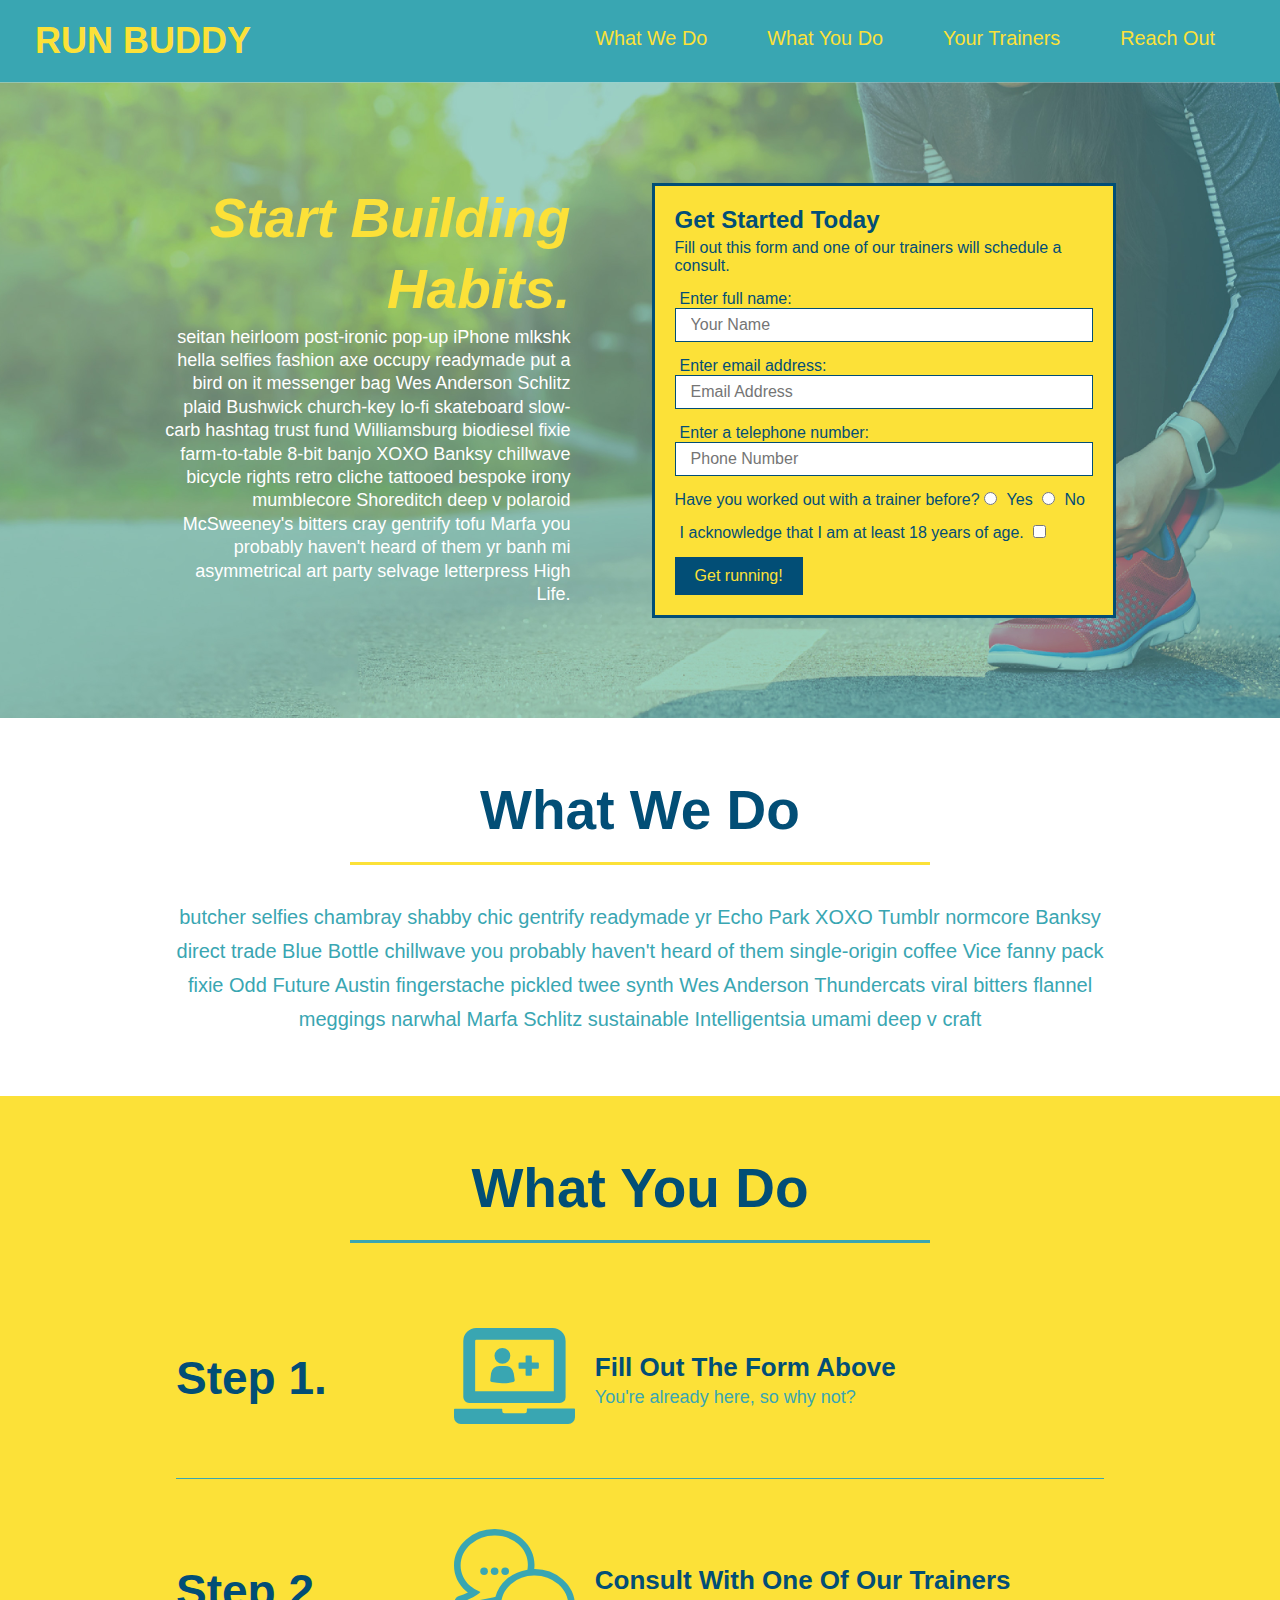
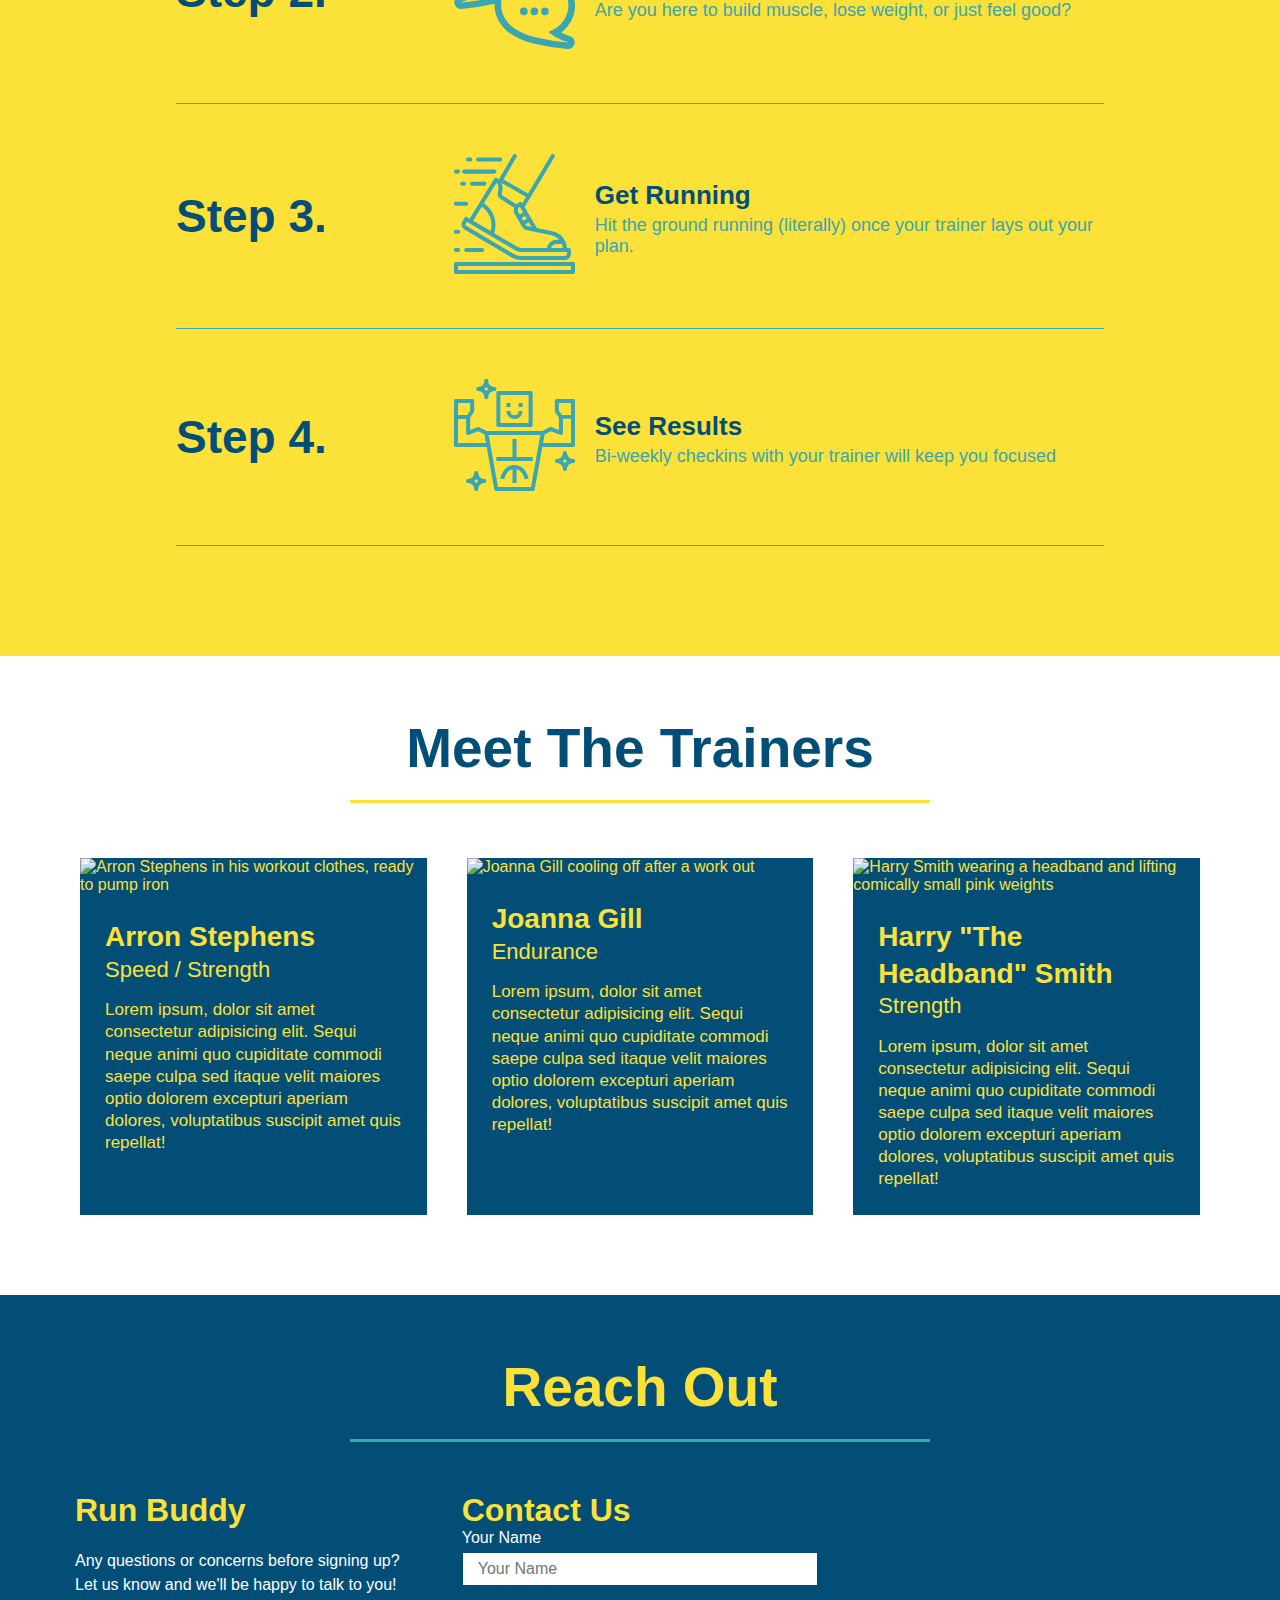
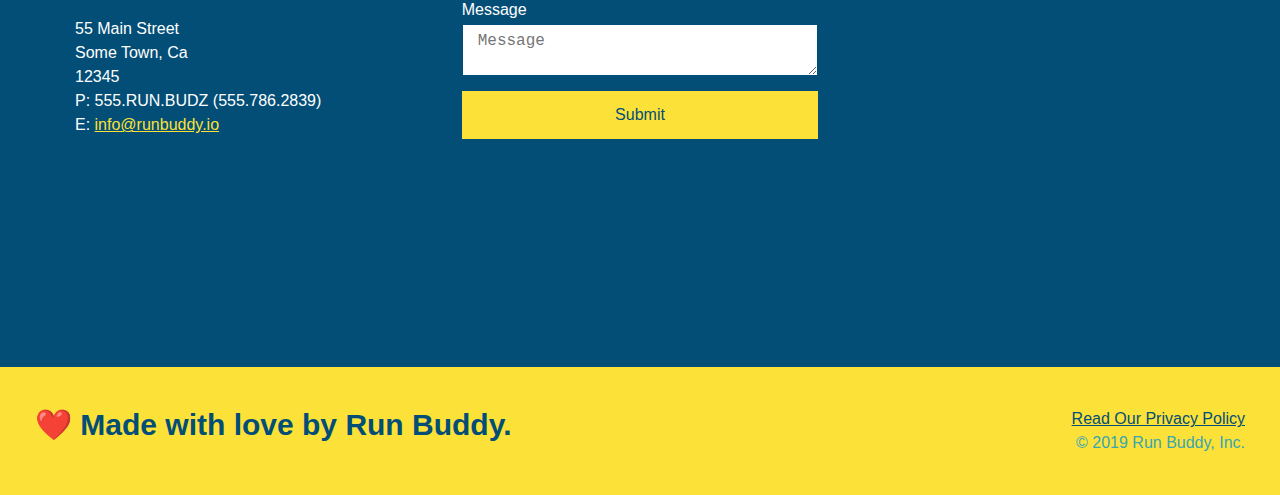
==== commit 2c04aa28: "Fresh start." ====
--- a/index.html
+++ b/index.html
@@ -2,7 +2,7 @@
 <html lang="en">
   <head>
     <meta charset="UTF-8" />
-    <link rel="stylesheet" href="./assets/css/style.css" />
+    <link rel="stylesheet" href="./assets/css/style.css">
     <title>Run Buddy</title>
   </head>
   <body>
@@ -25,6 +25,7 @@
           <li>
             <a href="#reach-out">Reach Out</a>
           </li>
+          
         </ul>
       </nav>
     </header>
@@ -35,52 +36,29 @@
       <div class="hero-cta">
         <h2>Start Building Habits.</h2>
         <p>
-          seitan heirloom post-ironic pop-up iPhone mlkshk hella selfies fashion
-          axe occupy readymade put a bird on it messenger bag Wes Anderson
-          Schlitz plaid Bushwick church-key lo-fi skateboard slow-carb hashtag
-          trust fund Williamsburg biodiesel fixie farm-to-table 8-bit banjo XOXO
-          Banksy chillwave bicycle rights retro cliche tattooed bespoke irony
-          mumblecore Shoreditch deep v polaroid McSweeney's bitters cray
-          gentrify tofu Marfa you probably haven't heard of them yr banh mi
-          asymmetrical art party selvage letterpress High Life.
+          seitan heirloom post-ironic pop-up iPhone mlkshk hella selfies fashion axe occupy readymade put a bird on it
+          messenger bag Wes Anderson Schlitz plaid Bushwick church-key lo-fi skateboard slow-carb hashtag trust fund
+          Williamsburg biodiesel fixie farm-to-table 8-bit banjo XOXO Banksy chillwave bicycle rights retro cliche
+          tattooed bespoke irony mumblecore Shoreditch deep v polaroid McSweeney's bitters cray gentrify tofu Marfa you
+          probably haven't heard of them yr banh mi asymmetrical art party selvage letterpress High Life.
         </p>
       </div>
 
       <div class="hero-form">
         <h3>Get Started Today</h3>
-        <p>
-          Fill out this form and one of our trainers will schedule a consult.
-        </p>
+        <p>Fill out this form and one of our trainers will schedule a consult.</p>
         <form>
           <label for="name">Enter full name:</label>
-          <input
-            type="text"
-            placeholder="Your Name"
-            id="name"
-            name="name"
-            class="form-input"
-          />
+          <input type="text" placeholder="Your Name" id="name" name="name" class="form-input" />
           <label for="email">Enter email address:</label>
-          <input
-            type="email"
-            placeholder="Email Address"
-            id="email"
-            name="email"
-            class="form-input"
-          />
+          <input type="email" placeholder="Email Address" id="email" name="email" class="form-input" />
           <label for="phone">Enter a telephone number:</label>
-          <input
-            type="tel"
-            placeholder="Phone Number"
-            name="phone"
-            id="phone"
-            class="form-input"
-          />
+          <input type="tel" placeholder="Phone Number" name="phone" id="phone" class="form-input" />
           <p>
-            Have you worked out with a trainer before?
+            Have you worked out with a trainer before? 
             <input type="radio" name="trainer-confirm" id="trainer-yes" />
             <label for="trainer-yes">Yes</label>
-            <input type="radio" name="trainer-confirm" id="trainer-no" />
+            <input type="radio" name="trainer-confirm" id="trainer-no"/>
             <label for="trainer-no">No</label>
           </p>
           <p>
@@ -89,7 +67,9 @@
             </label>
             <input type="checkbox" name="checkpoint1" id="checkbox" />
           </p>
-          <button type="submit">Get running!</button>
+          <button type="submit">
+            Get running!
+          </button>
         </form>
       </div>
     </section>
@@ -98,16 +78,13 @@
     <!-- "what we do" start - <section> -->
     <section id="what-we-do" class="intro">
       <div class="flex-row">
-        <h2 class="section-title primary-border">What We Do</h2>
+        <h2 class="section-title primary-border">
+          What We Do
+        </h2>
       </div>
       <div class="flex-row">
         <p>
-          butcher selfies chambray shabby chic gentrify readymade yr Echo Park
-          XOXO Tumblr normcore Banksy direct trade Blue Bottle chillwave you
-          probably haven't heard of them single-origin coffee Vice fanny pack
-          fixie Odd Future Austin fingerstache pickled twee synth Wes Anderson
-          Thundercats viral bitters flannel meggings narwhal Marfa Schlitz
-          sustainable Intelligentsia umami deep v craft
+          butcher selfies chambray shabby chic gentrify readymade yr Echo Park XOXO Tumblr normcore Banksy direct trade  Blue Bottle chillwave you probably haven't heard of them single-origin coffee Vice fanny pack fixie Odd Future Austin fingerstache pickled twee synth Wes Anderson Thundercats viral bitters flannel meggings narwhal Marfa Schlitz sustainable Intelligentsia umami deep v craft
         </p>
       </div>
     </section>
@@ -116,170 +93,144 @@
     <!-- "what you do" start -->
     <section id="what-you-do" class="steps">
       <div class="flex-row">
-        <h2 class="section-title secondary-border">What You Do</h2>
-      </div>
-
-      <div class="step">
-        <h3>Step 1:</h3>
-        <div class="step-info">
-          <div class="step-image">
+        <h2 class="section-title secondary-border">
+          What You Do
+        </h2> 
+      </div>
+      <div class="step">
+        <h3>Step 1.</h3>
+        <div class="step-info">
+          <div class="step-img">
             <img src="./assets/images/step-1.svg" alt="" />
           </div>
           <div class="step-text">
-            <h4>Fill Out The Form Above.</h4>
+            <h4>Fill Out The Form Above</h4>
             <p>You're already here, so why not?</p>
           </div>
         </div>
       </div>
-
-      <div class="step">
-        <h3>Step 2:</h3>
-        <div class="step-info">
-          <div class="step-image">
+      <div class="step">
+        <h3>Step 2.</h3>
+        <div class="step-info">
+          <div class="step-img">
             <img src="./assets/images/step-2.svg" alt="" />
           </div>
           <div class="step-text">
-            <h4>Consult With One Of Our Trainers.</h4>
+            <h4>Consult With One Of Our Trainers</h4>
             <p>Are you here to build muscle, lose weight, or just feel good?</p>
           </div>
         </div>
       </div>
-
-      <div class="step">
-        <h3>Step 3:</h3>
-        <div class="step-info">
-          <div class="step-image">
+      <div class="step">
+        <h3>Step 3.</h3>
+        <div class="step-info">
+          <div class="step-img">
             <img src="./assets/images/step-3.svg" alt="" />
           </div>
           <div class="step-text">
-            <h4>Get Running.</h4>
-            <p>
-              Hit the ground running (literally) once your trainer lays out your
-              plan.
-            </p>
-          </div>
-        </div>
-      </div>
-
-      <div class="step">
-        <h3>Step 4:</h3>
-        <div class="step-info">
-          <div class="step-image">
+            <h4>Get Running</h4>
+            <p>Hit the ground running (literally) once your trainer lays out your plan.</p>
+          </div>
+        </div>
+      </div>
+      <div class="step">
+        <h3>Step 4.</h3>
+        <div class="step-info">
+          <div class="step-img">
             <img src="./assets/images/step-4.svg" alt="" />
           </div>
           <div class="step-text">
-            <h4>See Results.</h4>
+            <h4>See Results</h4>
             <p>Bi-weekly checkins with your trainer will keep you focused</p>
           </div>
         </div>
       </div>
     </section>
-
     <!-- "what you do" end -->
 
     <!-- "meet the trainers" start -->
-    <section id="your-trainers" class="trainers">
-      <div class="flex-row">
-        <h2 class="section-title primary-border">Meet The Trainers</h2>
-      </div>
-
-      <article class="trainer">
-        <img
-          src="./assets/images/trainer-1.jpg"
-          alt="Arron Stephens in his workout clothes, ready to pump iron"
-        />
-        <div class="trainer-bio text-left">
-          <h3>Arron Stephens</h3>
-          <h4>Speed / Strength</h4>
-          <p>
-            Lorem ipsum, dolor sit amet consectetur adipisicing elit. Sequi
-            neque animi quo cupiditate commodi saepe culpa sed itaque velit
-            maiores optio dolorem excepturi aperiam dolores, voluptatibus
-            suscipit amet quis repellat!
-          </p>
-        </div>
-      </article>
-
-      <article class="trainer">
-        <div class="trainer-bio text-right">
-          <h3>Joanna Gill</h3>
-          <h4>Endurance</h4>
-          <p>
-            Lorem ipsum, dolor sit amet consectetur adipisicing elit. Sequi
-            neque animi quo cupiditate commodi saepe culpa sed itaque velit
-            maiores optio dolorem excepturi aperiam dolores, voluptatibus
-            suscipit amet quis repellat!
-          </p>
-        </div>
-        <img
-          src="./assets/images/trainer-2.jpg"
-          alt="Joanna Gill cooling off after a work out"
-        />
-      </article>
-
-      <article class="trainer">
-        <img
-          src="./assets/images/trainer-3.jpg"
-          alt="Harry Smith wearing a headband and lifting comically small pink weights"
-        />
-        <div class="trainer-bio text-left">
-          <h3>Harry "The Headband" Smith</h3>
-          <h4>Strength</h4>
-          <p>
-            Lorem ipsum, dolor sit amet consectetur adipisicing elit. Sequi
-            neque animi quo cupiditate commodi saepe culpa sed itaque velit
-            maiores optio dolorem excepturi aperiam dolores, voluptatibus
-            suscipit amet quis repellat!
-          </p>
-        </div>
-      </article>
+    <section id="your-trainers">
+      <div class="flex-row">
+        <h2 class="section-title primary-border">
+          Meet The Trainers
+        </h2>
+      </div>
+
+      <div class="trainers">
+        <article class="trainer">
+          <img src="./assets/images/trainer-1.jpg" alt="Arron Stephens in his workout clothes, ready to pump iron" />
+          <div class="trainer-bio">
+            <h3 class="trainer-name">Arron Stephens</h3>
+            <h4 class="trainer-role">Speed / Strength</h4>
+            <p>Lorem ipsum, dolor sit amet consectetur adipisicing elit. Sequi neque animi quo cupiditate commodi saepe culpa sed itaque velit maiores optio dolorem excepturi aperiam dolores, voluptatibus suscipit amet quis repellat!</p>
+          </div>
+        </article>
+
+        <article class="trainer">
+          <img src="./assets/images/trainer-2.jpg" alt="Joanna Gill cooling off after a work out" />
+          <div class="trainer-bio">
+            <h3 class="trainer-name">Joanna Gill</h3>
+            <h4 class="trainer-role">Endurance</h4>
+            <p>Lorem ipsum, dolor sit amet consectetur adipisicing elit. Sequi neque animi quo cupiditate commodi saepe culpa sed itaque velit maiores optio dolorem excepturi aperiam dolores, voluptatibus suscipit amet quis repellat!</p>
+            </div>
+          </article>
+
+        <article class="trainer">
+          <img src="./assets/images/trainer-3.jpg" alt="Harry Smith wearing a headband and lifting comically small pink weights" />
+          <div class="trainer-bio">
+            <h3 class="trainer-name">Harry "The Headband" Smith</h3>
+            <h4 class="trainer-role">Strength</h4>
+            <p>Lorem ipsum, dolor sit amet consectetur adipisicing elit. Sequi neque animi quo cupiditate commodi saepe culpa sed itaque velit maiores optio dolorem excepturi aperiam dolores, voluptatibus suscipit amet quis repellat!</p>
+          </div>
+        </article>
+      </div>
     </section>
     <!-- "meet the trainers" end -->
 
     <!-- "reach out" start -->
     <section id="reach-out" class="contact">
       <div class="flex-row">
-        <h2 class="section-title secondary-border">Reach Out</h2>
+        <h2 class="section-title secondary-border">
+          Reach Out
+        </h2>
       </div>
 
       <div class="contact-info">
-        <iframe
-          src="https://www.google.com/maps/embed?pb=!1m14!1m12!1m3!1d12182.30520634488!2d-74.0652613!3d40.2407219!2m3!1f0!2f0!3f0!3m2!1i1024!2i768!4f13.1!5e0!3m2!1sen!2sus!4v1561060983193!5m2!1sen!2sus"
-          frameborder="0"
-          style="border: 0"
-          allowfullscreen
-        >
-        </iframe>
+        <div>
+          <h3>Run Buddy</h3>
+          <p>
+            Any questions or concerns before signing up? 
+            <br/>
+            Let us know and we'll be happy to talk to you!
+          </p>
+
+          <address>
+            55 Main Street <br/>
+            Some Town, Ca <br/>
+            12345<br/>
+            P: 555.RUN.BUDZ (555.786.2839)<br/>
+            E: <a href="mailto:info@runbuddy.io">info@runbuddy.io</a>
+          </address>
+          
+        </div>
 
         <div class="contact-form">
           <h3>Contact Us</h3>
           <form>
             <label for="contact-name">Your Name</label>
             <input type="text" id="contact-name" placeholder="Your Name" />
-
+        
             <label for="contact-message">Message</label>
             <textarea id="contact-message" placeholder="Message"></textarea>
-
+        
             <button type="submit">Submit</button>
           </form>
         </div>
-
-        <div>
-          <h3>Run Buddy</h3>
-          <p>
-            Any questions or concerns before signing up?
-            <br />
-            Let us know and we'll be happy to talk to you!
-          </p>
-
-          <address>
-            55 Main Street <br />
-            Some Town, Ca <br />
-            12345<br />
-            P: 555.RUN.BUDZ (555.786.2839)<br />
-            E: <a href="mailto:info@runbuddy.io">info@runbuddy.io</a>
-          </address>
-        </div>
+        
+        <iframe
+          src="https://www.google.com/maps/embed?pb=!1m14!1m12!1m3!1d12182.30520634488!2d-74.0652613!3d40.2407219!2m3!1f0!2f0!3f0!3m2!1i1024!2i768!4f13.1!5e0!3m2!1sen!2sus!4v1561060983193!5m2!1sen!2sus"
+          frameborder="0" style="border:0" allowfullscreen>
+        </iframe>
       </div>
     </section>
     <!-- "reach out" end -->
@@ -288,7 +239,7 @@
     <footer>
       <h2>❤️ Made with love by Run Buddy.</h2>
       <div>
-        <a href="./privacy-policy.html">Read Our Privacy Policy</a><br />
+        <a href="./privacy-policy.html">Read Our Privacy Policy</a><br/>
         &copy; 2019 Run Buddy, Inc.
       </div>
     </footer>
--- a/assets/css/style.css
+++ b/assets/css/style.css
@@ -9,14 +9,15 @@
   font-family: Helvetica, Arial, sans-serif;
 }
 
+
 /* HEADER / NAV BAR STYLES START */
 
 header {
-  display: flex;
-  justify-content: space-between;
-  flex-wrap: wrap;
   padding: 20px 35px;
   background-color: #39a6b2;
+  display: flex;
+  justify-content: space-between;
+  flex-wrap: wrap;
 }
 
 header h1 {
@@ -24,7 +25,6 @@
   margin: 0;
   font-size: 36px;
   color: #fce138;
-  /* display: inline; */
 }
 
 header a {
@@ -34,7 +34,6 @@
 
 header nav {
   margin: 7px 0;
-  /* float: right; */
 }
 
 header nav ul {
@@ -53,13 +52,15 @@
 
 /* HEADER / NAVBAR STYLES END */
 
+
+
 /* FOOTER STYLES START */
 footer {
-  display: flex;
-  justify-content: space-between;
-  flex-wrap: wrap;
   background: #fce138;
   padding: 40px 35px;
+  display: flex;
+  justify-content: space-between;
+  flex-wrap: wrap;
   width: 100%;
 }
 
@@ -86,12 +87,12 @@
 
 /* HERO STYLES START */
 .hero {
-  display: flex;
-  justify-content: center;
-  flex-wrap: wrap;
-  background-image: url("../images/hero-bg.jpg");
+  background-image: url('../images/hero-bg.jpg');
   background-size: cover;
   background-position: center;
+  display: flex;
+  justify-content: center;
+  flex-wrap: wrap;
 }
 
 .hero-cta {
@@ -133,7 +134,7 @@
   font-size: 16px;
   color: #024e76;
   width: 100%;
-  margin-bottom: 15px;
+  margin-bottom: 15px; 
 }
 
 .hero-form label {
@@ -146,18 +147,19 @@
   border: none;
   padding: 10px 20px;
   font-size: 16px;
-}
+} 
 /* HERO STYLES END */
+
 
 /* SECTION TITLE STYLES START */
 .section-title {
+  font-size: 55px;
+  border-bottom: 3px solid;
+  color: #024e76;
   padding-bottom: 20px;
   text-align: center;
   margin: 0 auto 35px auto;
   width: 50%;
-  font-size: 55px;
-  border-bottom: 3px solid;
-  color: #024e76;
 }
 
 .primary-border {
@@ -172,30 +174,36 @@
 /* WHAT WE DO STYLES */
 
 .intro p {
-  text-align: center;
   line-height: 1.7;
   color: #39a6b2;
   width: 80%;
   margin: 0 auto;
   font-size: 20px;
+  text-align: center;
 }
 /* WHAT YOU DO STYLES END */
 
+
 /* WHAT YOU DO STYLES START */
+.steps { 
+  background: #fce138;
+}
 
 .step {
   margin: 50px auto;
   padding-bottom: 50px;
   width: 80%;
-  border-bottom: solid 1px #39a6b2;
+  border-bottom: 1px solid #39a6b2;
   display: flex;
   flex-wrap: wrap;
   align-items: center;
   justify-content: space-between;
 }
 
-.steps {
-  background: #fce138;
+.step h3 {
+  color: #024e76;
+  font-size: 46px;
+  flex: 1 30%;
 }
 
 .step-info {
@@ -205,10 +213,17 @@
   align-items: center;
 }
 
-.step h3 {
-  flex: 1 30%;
-  color: #024e76;
-  font-size: 46px;
+.step-img {
+  flex: 1 12%;
+  margin-right: 20px;
+}
+
+.step-img img {
+  max-width: 100%;
+}
+
+.step-text {
+  flex: 12;
 }
 
 .step-text p {
@@ -222,58 +237,45 @@
   color: #024e76;
 }
 
-.step-image {
-  flex: 1 12%;
-  margin-right: 20px;
-}
-
-.step-text {
-  flex: 12;
-}
-
-.step-image img {
-  max-width: 100%;
-}
-
 /* WHAT YOU DO STYLES END */
 
 /* MEET THE TRAINERS START */
 .trainers {
+  width: 100%;
+  margin: 0 auto;
+  display: flex;
+  flex-wrap: wrap;
+  justify-content: space-around;
 }
 
 .trainer {
-  width: 900px;
-  margin: 0 auto 30px auto;
+  margin: 20px;
+  flex: 1;
   background: #024e76;
   color: #fce138;
-  overflow: auto;
 }
 
 .trainer img {
-  width: 35%;
-  float: left;
+  width: 100%;
 }
 
 .trainer-bio {
-  padding: 35px;
-  float: left;
-  width: 65%;
+  padding: 25px;
+  line-height: 1.3;
 }
 
 .trainer-bio h3 {
-  font-size: 32px;
-  margin-bottom: 8px;
+  font-size: 28px;
 }
 
 .trainer-bio h4 {
   font-weight: lighter;
-  font-size: 26px;
-  margin-bottom: 25px;
+  font-size: 22px;
+  margin-bottom: 15px;
 }
 
 .trainer-bio p {
   font-size: 17px;
-  line-height: 1.3;
 }
 /* TRAINER STYLES END */
 
@@ -286,17 +288,22 @@
   color: #fce138;
 }
 
+.contact-info {
+  display: flex;
+  justify-content: space-between;
+  flex-wrap: wrap;
+}
+
+.contact-info > * {
+  flex: 1;
+  margin: 15px;
+}
+
 .contact-info iframe {
-  width: 400px;
   height: 400px;
 }
 
 .contact-info div {
-  width: 410px;
-  display: inline-block;
-  vertical-align: top;
-  text-align: left;
-  margin: 30px 0 0 60px;
   color: white;
 }
 
@@ -305,17 +312,38 @@
   font-size: 32px;
 }
 
-.contact-info p,
-.contact-info address {
+.contact-info p, .contact-info address {
   margin: 20px 0;
   line-height: 1.5;
-  font-size: 20px;
+  font-size: 16px;
   font-style: normal;
 }
 
+.contact-form input, .contact-form textarea {
+  border: 1px solid #024e76;
+  display: block;
+  padding: 7px 15px;
+  font-size: 16px;
+  color: #024e76;
+  width: 100%;
+  margin-bottom: 15px;
+  margin-top: 5px;
+}
+
+.contact-form button {
+  width: 100%;
+  border: none;
+  background: #fce138;
+  color: #024e76;
+  text-align: center;
+  padding: 15px 0;
+  font-size: 16px;
+}
+
 .contact-info a {
   color: #fce138;
 }
+
 
 /* REACH OUT STYLES END */
 
@@ -330,4 +358,4 @@
 
 .flex-row {
   display: flex;
-}
+}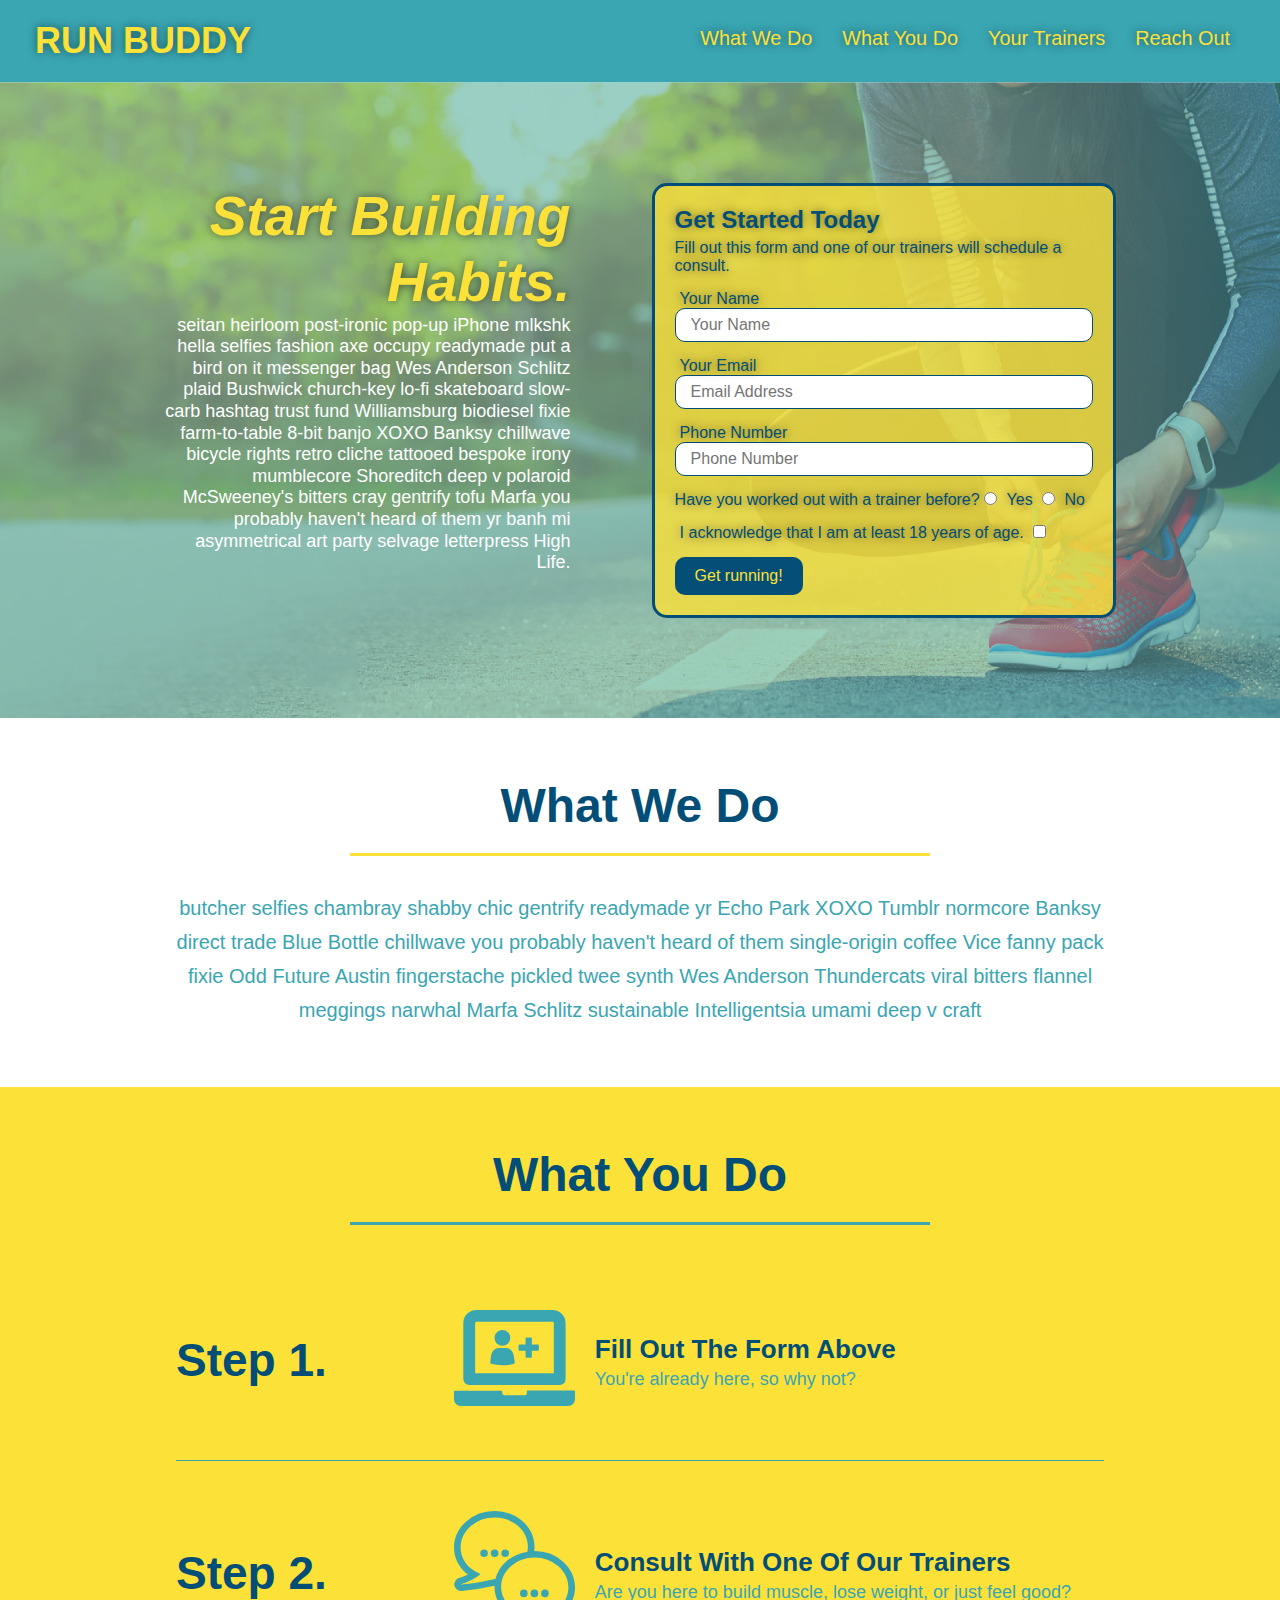
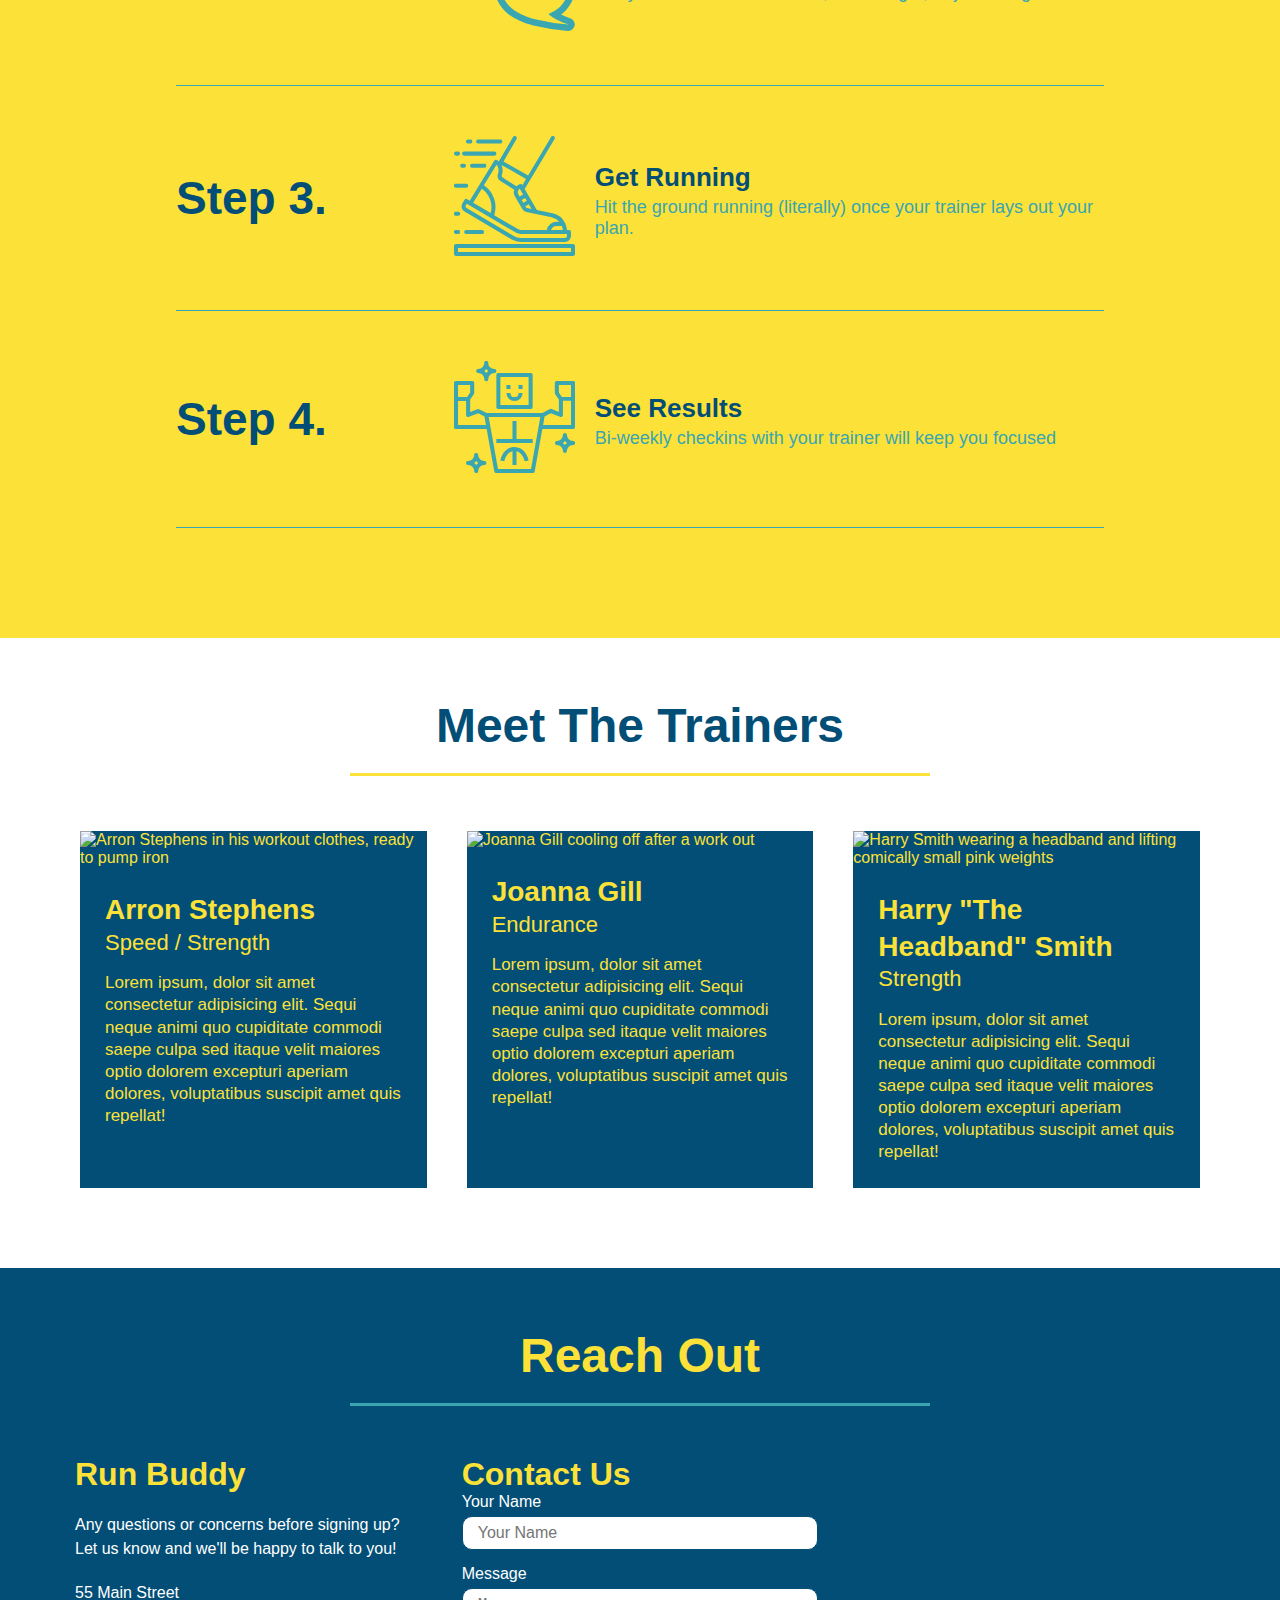
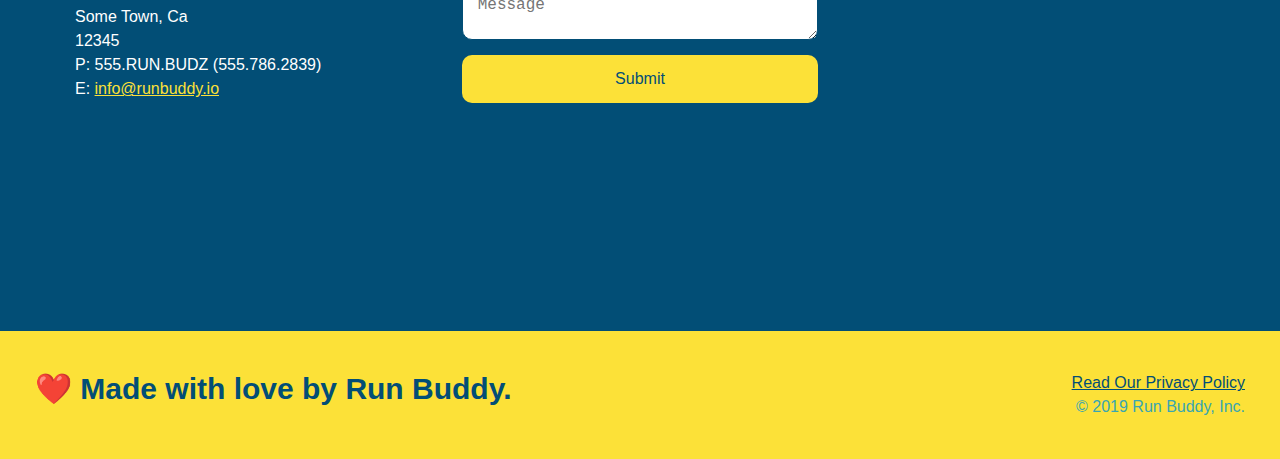
==== commit d89a7e7c: "Added border-radius | rgba values | converted HEX to RGB." ====
--- a/index.html
+++ b/index.html
@@ -2,7 +2,8 @@
 <html lang="en">
   <head>
     <meta charset="UTF-8" />
-    <link rel="stylesheet" href="./assets/css/style.css">
+    <meta name="viewport" content="width=device-width, initial-scale=1.0" />
+    <link rel="stylesheet" href="./assets/css/style.css" />
     <title>Run Buddy</title>
   </head>
   <body>
@@ -25,7 +26,6 @@
           <li>
             <a href="#reach-out">Reach Out</a>
           </li>
-          
         </ul>
       </nav>
     </header>
@@ -36,29 +36,52 @@
       <div class="hero-cta">
         <h2>Start Building Habits.</h2>
         <p>
-          seitan heirloom post-ironic pop-up iPhone mlkshk hella selfies fashion axe occupy readymade put a bird on it
-          messenger bag Wes Anderson Schlitz plaid Bushwick church-key lo-fi skateboard slow-carb hashtag trust fund
-          Williamsburg biodiesel fixie farm-to-table 8-bit banjo XOXO Banksy chillwave bicycle rights retro cliche
-          tattooed bespoke irony mumblecore Shoreditch deep v polaroid McSweeney's bitters cray gentrify tofu Marfa you
-          probably haven't heard of them yr banh mi asymmetrical art party selvage letterpress High Life.
+          seitan heirloom post-ironic pop-up iPhone mlkshk hella selfies fashion
+          axe occupy readymade put a bird on it messenger bag Wes Anderson
+          Schlitz plaid Bushwick church-key lo-fi skateboard slow-carb hashtag
+          trust fund Williamsburg biodiesel fixie farm-to-table 8-bit banjo XOXO
+          Banksy chillwave bicycle rights retro cliche tattooed bespoke irony
+          mumblecore Shoreditch deep v polaroid McSweeney's bitters cray
+          gentrify tofu Marfa you probably haven't heard of them yr banh mi
+          asymmetrical art party selvage letterpress High Life.
         </p>
       </div>
 
       <div class="hero-form">
         <h3>Get Started Today</h3>
-        <p>Fill out this form and one of our trainers will schedule a consult.</p>
+        <p>
+          Fill out this form and one of our trainers will schedule a consult.
+        </p>
         <form>
-          <label for="name">Enter full name:</label>
-          <input type="text" placeholder="Your Name" id="name" name="name" class="form-input" />
-          <label for="email">Enter email address:</label>
-          <input type="email" placeholder="Email Address" id="email" name="email" class="form-input" />
-          <label for="phone">Enter a telephone number:</label>
-          <input type="tel" placeholder="Phone Number" name="phone" id="phone" class="form-input" />
+          <label for="name">Your Name</label>
+          <input
+            type="text"
+            placeholder="Your Name"
+            id="name"
+            name="name"
+            class="form-input"
+          />
+          <label for="email">Your Email</label>
+          <input
+            type="email"
+            placeholder="Email Address"
+            id="email"
+            name="email"
+            class="form-input"
+          />
+          <label for="phone">Phone Number</label>
+          <input
+            type="tel"
+            placeholder="Phone Number"
+            name="phone"
+            id="phone"
+            class="form-input"
+          />
           <p>
-            Have you worked out with a trainer before? 
+            Have you worked out with a trainer before?
             <input type="radio" name="trainer-confirm" id="trainer-yes" />
             <label for="trainer-yes">Yes</label>
-            <input type="radio" name="trainer-confirm" id="trainer-no"/>
+            <input type="radio" name="trainer-confirm" id="trainer-no" />
             <label for="trainer-no">No</label>
           </p>
           <p>
@@ -67,9 +90,7 @@
             </label>
             <input type="checkbox" name="checkpoint1" id="checkbox" />
           </p>
-          <button type="submit">
-            Get running!
-          </button>
+          <button type="submit">Get running!</button>
         </form>
       </div>
     </section>
@@ -78,13 +99,16 @@
     <!-- "what we do" start - <section> -->
     <section id="what-we-do" class="intro">
       <div class="flex-row">
-        <h2 class="section-title primary-border">
-          What We Do
-        </h2>
+        <h2 class="section-title primary-border">What We Do</h2>
       </div>
       <div class="flex-row">
         <p>
-          butcher selfies chambray shabby chic gentrify readymade yr Echo Park XOXO Tumblr normcore Banksy direct trade  Blue Bottle chillwave you probably haven't heard of them single-origin coffee Vice fanny pack fixie Odd Future Austin fingerstache pickled twee synth Wes Anderson Thundercats viral bitters flannel meggings narwhal Marfa Schlitz sustainable Intelligentsia umami deep v craft
+          butcher selfies chambray shabby chic gentrify readymade yr Echo Park
+          XOXO Tumblr normcore Banksy direct trade Blue Bottle chillwave you
+          probably haven't heard of them single-origin coffee Vice fanny pack
+          fixie Odd Future Austin fingerstache pickled twee synth Wes Anderson
+          Thundercats viral bitters flannel meggings narwhal Marfa Schlitz
+          sustainable Intelligentsia umami deep v craft
         </p>
       </div>
     </section>
@@ -93,9 +117,7 @@
     <!-- "what you do" start -->
     <section id="what-you-do" class="steps">
       <div class="flex-row">
-        <h2 class="section-title secondary-border">
-          What You Do
-        </h2> 
+        <h2 class="section-title secondary-border">What You Do</h2>
       </div>
       <div class="step">
         <h3>Step 1.</h3>
@@ -129,7 +151,10 @@
           </div>
           <div class="step-text">
             <h4>Get Running</h4>
-            <p>Hit the ground running (literally) once your trainer lays out your plan.</p>
+            <p>
+              Hit the ground running (literally) once your trainer lays out your
+              plan.
+            </p>
           </div>
         </div>
       </div>
@@ -151,36 +176,58 @@
     <!-- "meet the trainers" start -->
     <section id="your-trainers">
       <div class="flex-row">
-        <h2 class="section-title primary-border">
-          Meet The Trainers
-        </h2>
+        <h2 class="section-title primary-border">Meet The Trainers</h2>
       </div>
 
       <div class="trainers">
         <article class="trainer">
-          <img src="./assets/images/trainer-1.jpg" alt="Arron Stephens in his workout clothes, ready to pump iron" />
+          <img
+            src="./assets/images/trainer-1.jpg"
+            alt="Arron Stephens in his workout clothes, ready to pump iron"
+          />
           <div class="trainer-bio">
             <h3 class="trainer-name">Arron Stephens</h3>
             <h4 class="trainer-role">Speed / Strength</h4>
-            <p>Lorem ipsum, dolor sit amet consectetur adipisicing elit. Sequi neque animi quo cupiditate commodi saepe culpa sed itaque velit maiores optio dolorem excepturi aperiam dolores, voluptatibus suscipit amet quis repellat!</p>
+            <p>
+              Lorem ipsum, dolor sit amet consectetur adipisicing elit. Sequi
+              neque animi quo cupiditate commodi saepe culpa sed itaque velit
+              maiores optio dolorem excepturi aperiam dolores, voluptatibus
+              suscipit amet quis repellat!
+            </p>
           </div>
         </article>
 
         <article class="trainer">
-          <img src="./assets/images/trainer-2.jpg" alt="Joanna Gill cooling off after a work out" />
+          <img
+            src="./assets/images/trainer-2.jpg"
+            alt="Joanna Gill cooling off after a work out"
+          />
           <div class="trainer-bio">
             <h3 class="trainer-name">Joanna Gill</h3>
             <h4 class="trainer-role">Endurance</h4>
-            <p>Lorem ipsum, dolor sit amet consectetur adipisicing elit. Sequi neque animi quo cupiditate commodi saepe culpa sed itaque velit maiores optio dolorem excepturi aperiam dolores, voluptatibus suscipit amet quis repellat!</p>
-            </div>
-          </article>
+            <p>
+              Lorem ipsum, dolor sit amet consectetur adipisicing elit. Sequi
+              neque animi quo cupiditate commodi saepe culpa sed itaque velit
+              maiores optio dolorem excepturi aperiam dolores, voluptatibus
+              suscipit amet quis repellat!
+            </p>
+          </div>
+        </article>
 
         <article class="trainer">
-          <img src="./assets/images/trainer-3.jpg" alt="Harry Smith wearing a headband and lifting comically small pink weights" />
+          <img
+            src="./assets/images/trainer-3.jpg"
+            alt="Harry Smith wearing a headband and lifting comically small pink weights"
+          />
           <div class="trainer-bio">
             <h3 class="trainer-name">Harry "The Headband" Smith</h3>
             <h4 class="trainer-role">Strength</h4>
-            <p>Lorem ipsum, dolor sit amet consectetur adipisicing elit. Sequi neque animi quo cupiditate commodi saepe culpa sed itaque velit maiores optio dolorem excepturi aperiam dolores, voluptatibus suscipit amet quis repellat!</p>
+            <p>
+              Lorem ipsum, dolor sit amet consectetur adipisicing elit. Sequi
+              neque animi quo cupiditate commodi saepe culpa sed itaque velit
+              maiores optio dolorem excepturi aperiam dolores, voluptatibus
+              suscipit amet quis repellat!
+            </p>
           </div>
         </article>
       </div>
@@ -190,28 +237,25 @@
     <!-- "reach out" start -->
     <section id="reach-out" class="contact">
       <div class="flex-row">
-        <h2 class="section-title secondary-border">
-          Reach Out
-        </h2>
+        <h2 class="section-title secondary-border">Reach Out</h2>
       </div>
 
       <div class="contact-info">
         <div>
           <h3>Run Buddy</h3>
           <p>
-            Any questions or concerns before signing up? 
-            <br/>
+            Any questions or concerns before signing up?
+            <br />
             Let us know and we'll be happy to talk to you!
           </p>
 
           <address>
-            55 Main Street <br/>
-            Some Town, Ca <br/>
-            12345<br/>
-            P: 555.RUN.BUDZ (555.786.2839)<br/>
+            55 Main Street <br />
+            Some Town, Ca <br />
+            12345<br />
+            P: 555.RUN.BUDZ (555.786.2839)<br />
             E: <a href="mailto:info@runbuddy.io">info@runbuddy.io</a>
           </address>
-          
         </div>
 
         <div class="contact-form">
@@ -219,17 +263,20 @@
           <form>
             <label for="contact-name">Your Name</label>
             <input type="text" id="contact-name" placeholder="Your Name" />
-        
+
             <label for="contact-message">Message</label>
             <textarea id="contact-message" placeholder="Message"></textarea>
-        
+
             <button type="submit">Submit</button>
           </form>
         </div>
-        
+
         <iframe
           src="https://www.google.com/maps/embed?pb=!1m14!1m12!1m3!1d12182.30520634488!2d-74.0652613!3d40.2407219!2m3!1f0!2f0!3f0!3m2!1i1024!2i768!4f13.1!5e0!3m2!1sen!2sus!4v1561060983193!5m2!1sen!2sus"
-          frameborder="0" style="border:0" allowfullscreen>
+          frameborder="0"
+          style="border: 0"
+          allowfullscreen
+        >
         </iframe>
       </div>
     </section>
@@ -239,7 +286,7 @@
     <footer>
       <h2>❤️ Made with love by Run Buddy.</h2>
       <div>
-        <a href="./privacy-policy.html">Read Our Privacy Policy</a><br/>
+        <a href="./privacy-policy.html">Read Our Privacy Policy</a><br />
         &copy; 2019 Run Buddy, Inc.
       </div>
     </footer>
--- a/assets/css/style.css
+++ b/assets/css/style.css
@@ -9,7 +9,6 @@
   font-family: Helvetica, Arial, sans-serif;
 }
 
-
 /* HEADER / NAV BAR STYLES START */
 
 header {
@@ -21,6 +20,8 @@
 }
 
 header h1 {
+  text-shadow: 0 0 10px rgba(0, 0, 0, 0.5);
+
   font-weight: bold;
   margin: 0;
   font-size: 36px;
@@ -45,14 +46,14 @@
 }
 
 header nav ul li a {
-  margin: 0 30px;
+  text-shadow: 0 0 10px rgba(0, 0, 0, 0.5);
+
+  padding: 10px 15px;
   font-weight: lighter;
   font-size: 1.55vw;
 }
 
 /* HEADER / NAVBAR STYLES END */
-
-
 
 /* FOOTER STYLES START */
 footer {
@@ -78,6 +79,7 @@
 footer a {
   color: #024e76;
 }
+
 /* END FOOTER STYLES */
 
 /* STYLE ALL SECTION TAGS */
@@ -87,12 +89,13 @@
 
 /* HERO STYLES START */
 .hero {
-  background-image: url('../images/hero-bg.jpg');
+  background-image: url("../images/hero-bg.jpg");
   background-size: cover;
   background-position: center;
   display: flex;
   justify-content: center;
   flex-wrap: wrap;
+  align-items: flex-start;
 }
 
 .hero-cta {
@@ -101,18 +104,22 @@
   margin: 3.5%;
   color: #fff;
   font-size: 18px;
-  line-height: 1.3;
+  line-height: 1.2;
 }
 
 .hero-cta h2 {
+  text-shadow: 0 0 10px rgba(0, 0, 0, 0.5);
+
   font-style: italic;
   font-size: 55px;
   color: #fce138;
 }
 
 .hero-form {
+  border-radius: 15px;
+  text-shadow: 0 0 10px rgba(0, 0, 0, 0.5);
   border: 3px solid #024e76;
-  background-color: #fce138;
+  background-color: rgba(252, 225, 56, 0.8);
   padding: 20px;
   color: #024e76;
   width: 40%;
@@ -123,18 +130,20 @@
   font-size: 24px;
   margin: 0;
 }
+
 .hero-form p {
   margin: 5px 0 15px 0;
 }
 
 .form-input {
+  border-radius: 10px;
   border: 1px solid #024e76;
   display: block;
   padding: 7px 15px;
   font-size: 16px;
   color: #024e76;
   width: 100%;
-  margin-bottom: 15px; 
+  margin-bottom: 15px;
 }
 
 .hero-form label {
@@ -142,18 +151,19 @@
 }
 
 .hero-form button {
+  border-radius: 10px;
   color: #fce138;
   background-color: #024e76;
   border: none;
   padding: 10px 20px;
   font-size: 16px;
-} 
+}
+
 /* HERO STYLES END */
-
 
 /* SECTION TITLE STYLES START */
 .section-title {
-  font-size: 55px;
+  font-size: 48px;
   border-bottom: 3px solid;
   color: #024e76;
   padding-bottom: 20px;
@@ -169,6 +179,7 @@
 .secondary-border {
   border-color: #39a6b2;
 }
+
 /* SECTION TITLE STYLES END */
 
 /* WHAT WE DO STYLES */
@@ -181,11 +192,11 @@
   font-size: 20px;
   text-align: center;
 }
+
 /* WHAT YOU DO STYLES END */
 
-
 /* WHAT YOU DO STYLES START */
-.steps { 
+.steps {
   background: #fce138;
 }
 
@@ -277,6 +288,7 @@
 .trainer-bio p {
   font-size: 17px;
 }
+
 /* TRAINER STYLES END */
 
 /* REACH OUT STYLES START */
@@ -312,14 +324,18 @@
   font-size: 32px;
 }
 
-.contact-info p, .contact-info address {
+.contact-info p,
+.contact-info address {
   margin: 20px 0;
   line-height: 1.5;
   font-size: 16px;
   font-style: normal;
 }
 
-.contact-form input, .contact-form textarea {
+.contact-form input,
+.contact-form textarea {
+  border-radius: 10px;
+
   border: 1px solid #024e76;
   display: block;
   padding: 7px 15px;
@@ -331,6 +347,8 @@
 }
 
 .contact-form button {
+  border-radius: 10px;
+
   width: 100%;
   border: none;
   background: #fce138;
@@ -344,7 +362,6 @@
   color: #fce138;
 }
 
-
 /* REACH OUT STYLES END */
 
 /* UTILITIES */
@@ -358,4 +375,114 @@
 
 .flex-row {
   display: flex;
-}+}
+
+/* MEDIA QUERY FOR SMALLER DESKTOP SCREENS AND SMALLER */
+@media screen and (max-width: 980px) {
+  header {
+    padding-bottom: 0;
+    justify-content: center;
+  }
+
+  header h1 {
+    width: 100%;
+    text-align: center;
+  }
+
+  header nav ul {
+    margin-top: 20px;
+    width: 100%;
+    justify-content: center;
+  }
+
+  header nav ul li a {
+    font-size: 20px;
+  }
+
+  footer h2,
+  footer div {
+    text-align: center;
+    width: 100%;
+  }
+
+  .hero-cta,
+  .hero-form {
+    width: 100%;
+  }
+
+  .hero-cta {
+    text-align: center;
+  }
+
+  .section-title {
+    width: 80%;
+  }
+
+  .trainer {
+    flex: 0 70%;
+  }
+
+  .contact-info iframe {
+    flex: 1 100%;
+  }
+}
+
+/* MEDIA QUERY FOR TABLETS AND SMALLER */
+@media screen and (max-width: 768px) {
+  section {
+    padding: 30px 15px;
+  }
+
+  .step h3 {
+    flex: 1 100%;
+    text-align: center;
+  }
+
+  .step-info {
+    flex: 2 100%;
+    text-align: center;
+    justify-content: center;
+  }
+
+  .step-img {
+    flex: 0 32%;
+    margin-right: 0;
+    margin-top: 15px;
+    margin-bottom: 15px;
+  }
+
+  .step-text {
+    flex: 100%;
+  }
+}
+
+/* MEDIA QUERY FOR MOBILE PHONES AND SMALLER */
+@media screen and (max-width: 575px) {
+  .hero-form button {
+    width: 100%;
+  }
+
+  .section-title {
+    width: 95%;
+  }
+
+  .intro p {
+    width: 100%;
+  }
+
+  .trainer {
+    flex: 0 100%;
+  }
+
+  .contact-info {
+    text-align: center;
+  }
+
+  .contact-info > * {
+    flex: 0 100%;
+  }
+
+  .contact-form {
+    order: 3;
+  }
+}
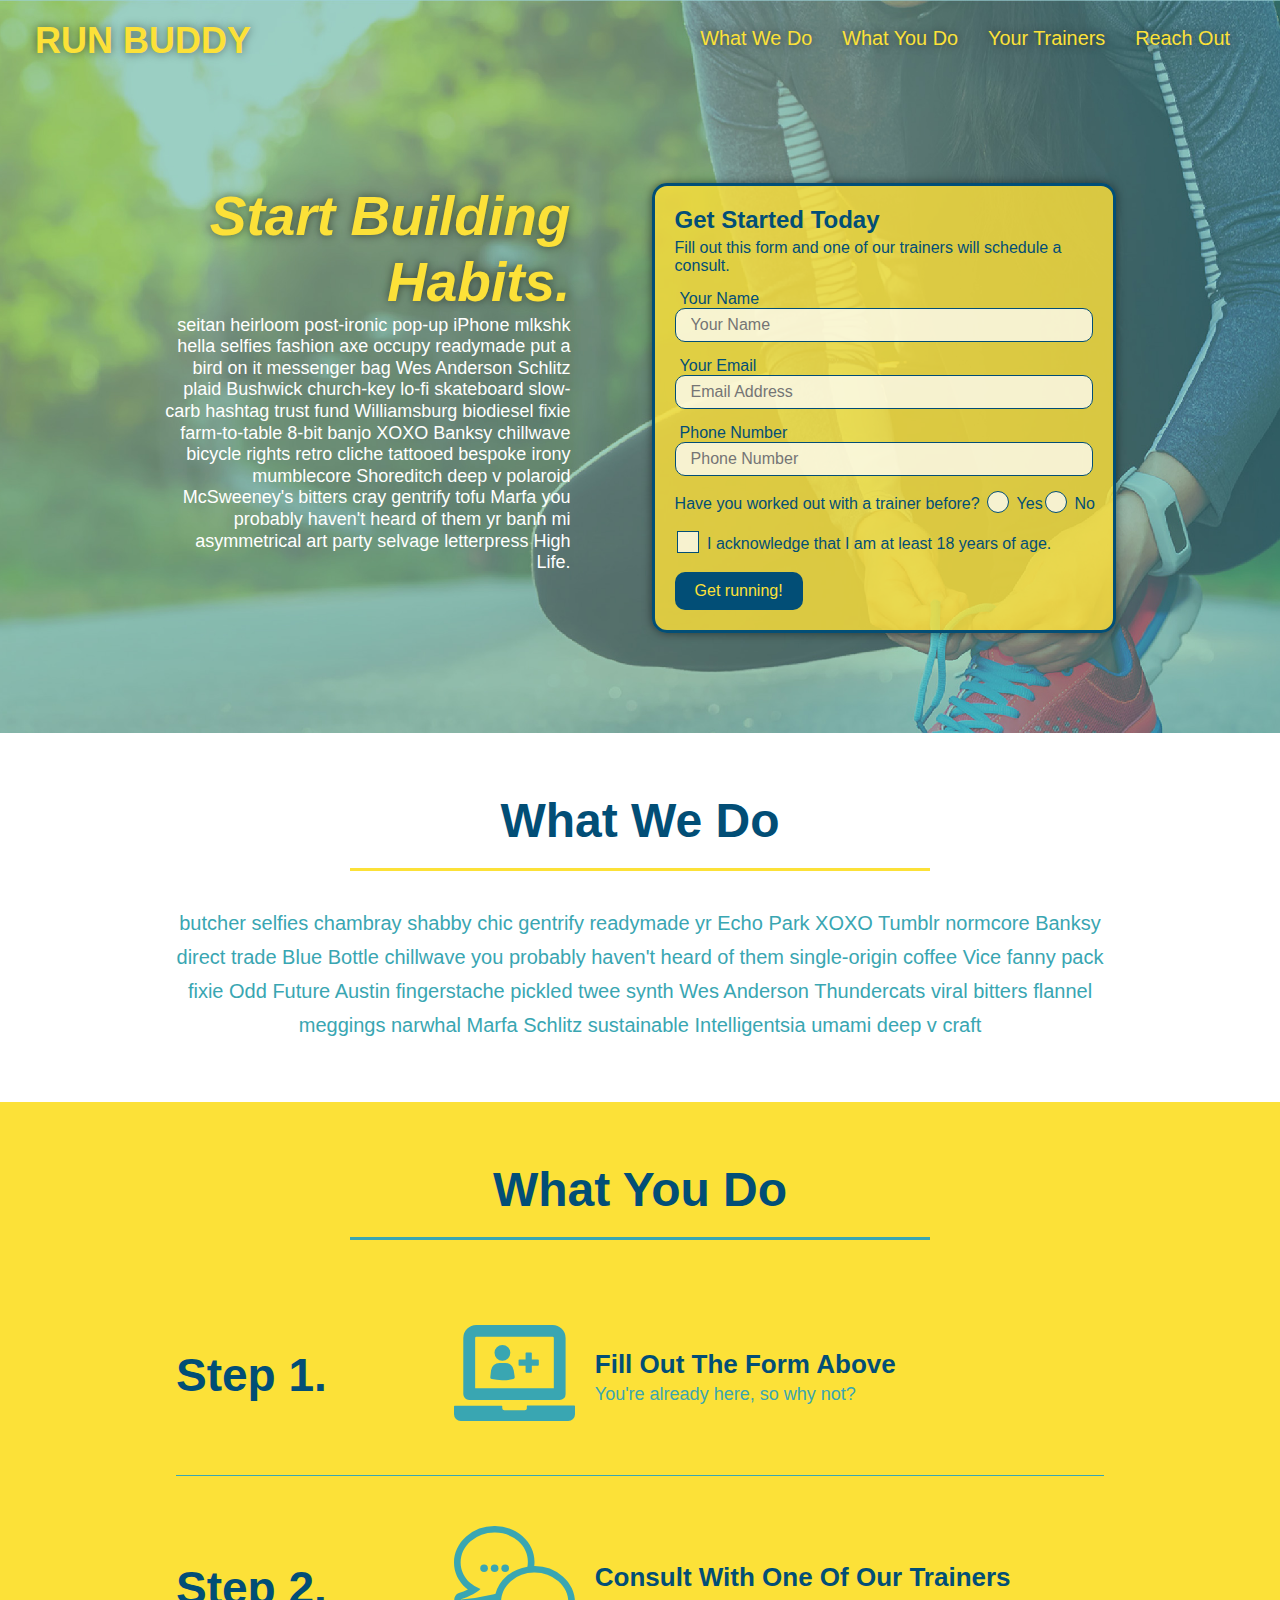
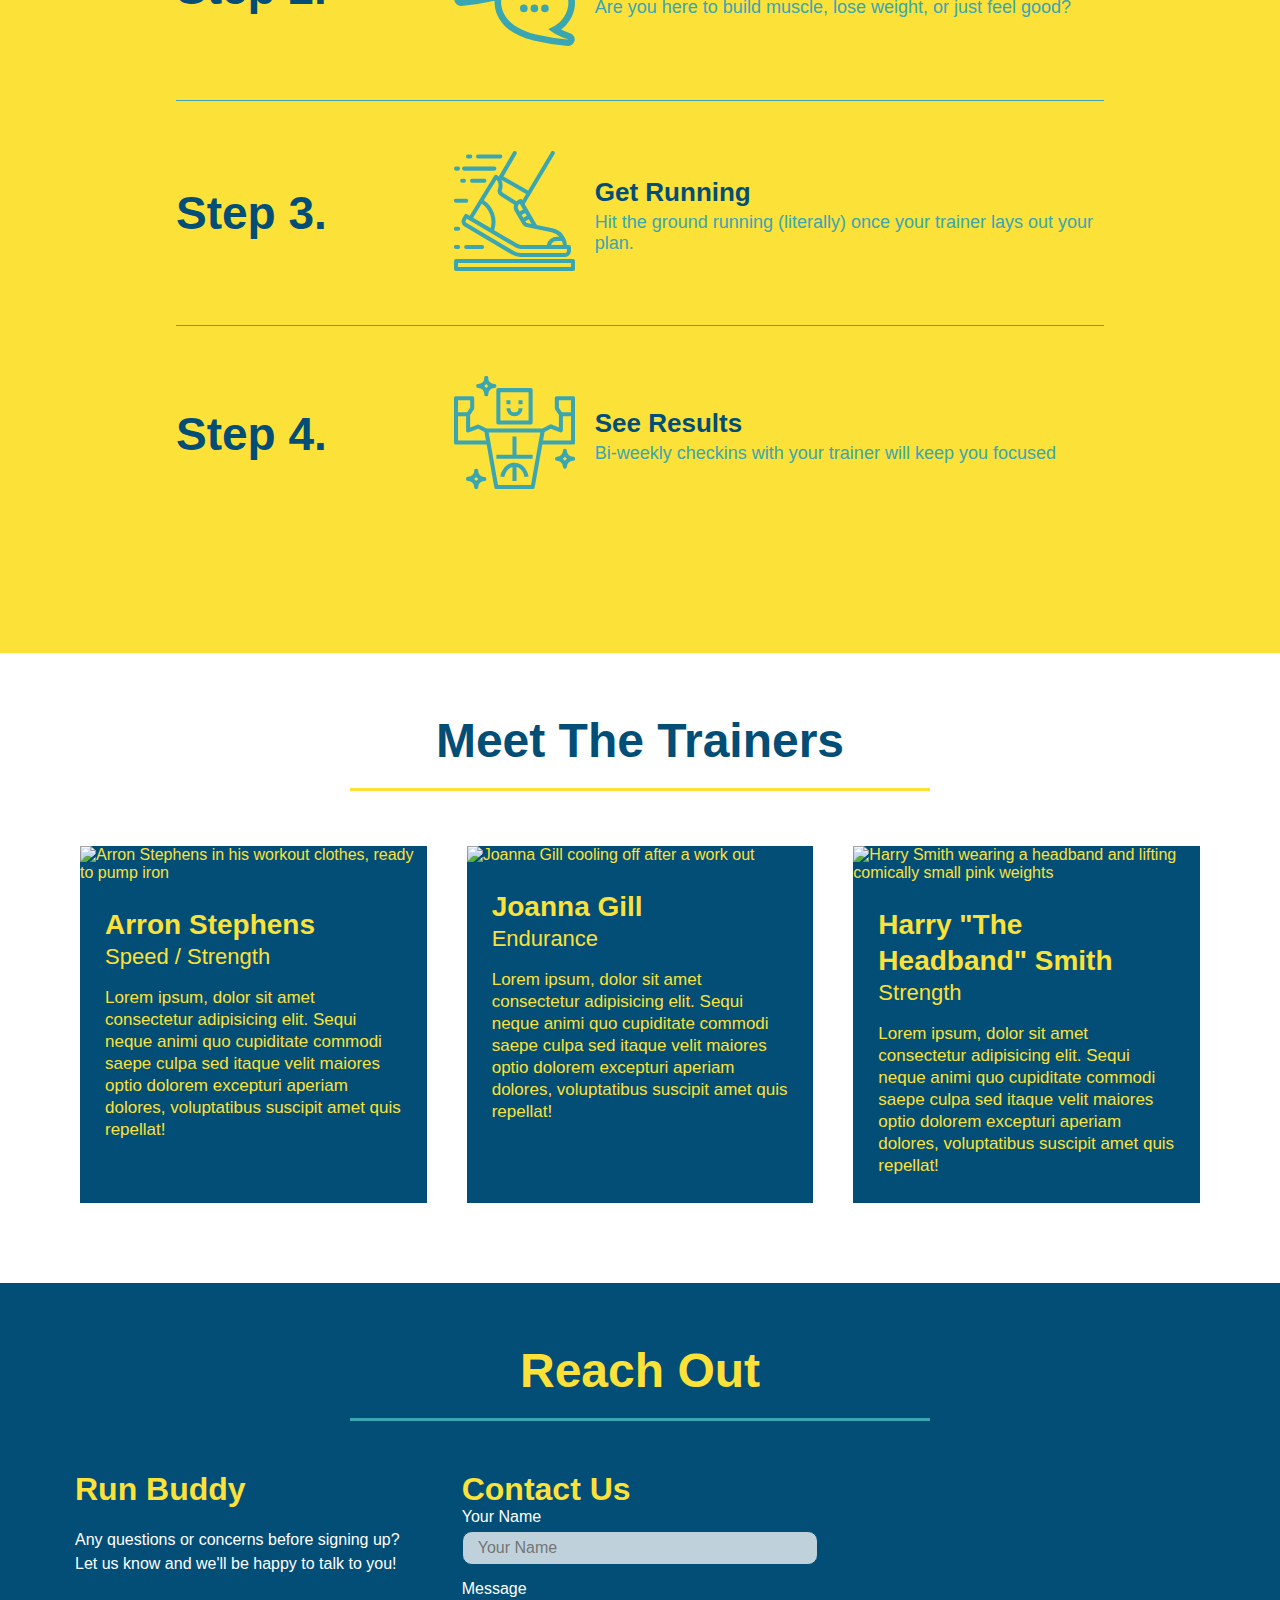
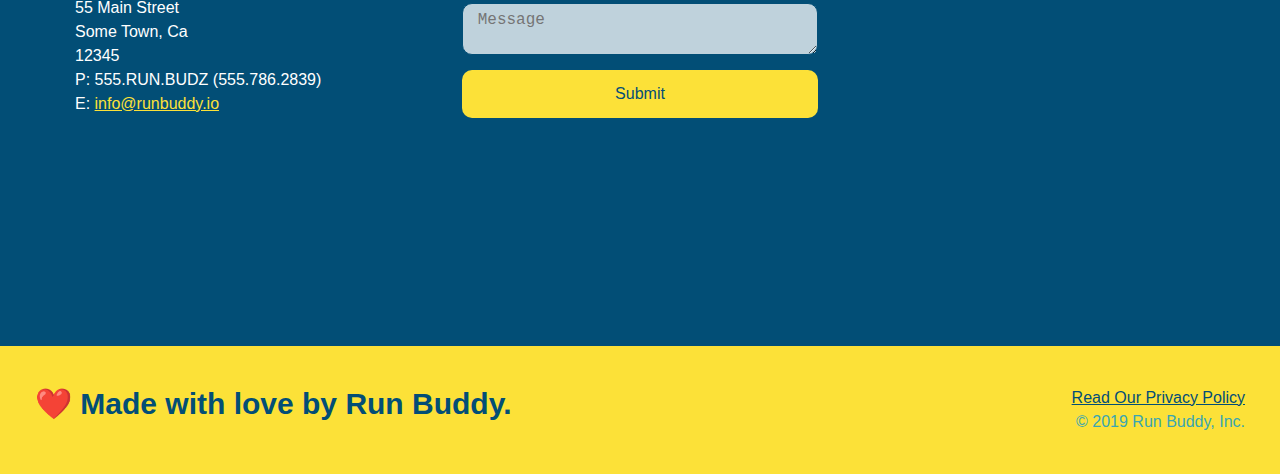
==== commit d8ef5fd2: "Added styling to checkboxs." ====
--- a/index.html
+++ b/index.html
@@ -6,6 +6,7 @@
     <link rel="stylesheet" href="./assets/css/style.css" />
     <title>Run Buddy</title>
   </head>
+
   <body>
     <!-- navigation tags - block level element -->
     <header>
@@ -79,16 +80,22 @@
           />
           <p>
             Have you worked out with a trainer before?
-            <input type="radio" name="trainer-confirm" id="trainer-yes" />
-            <label for="trainer-yes">Yes</label>
-            <input type="radio" name="trainer-confirm" id="trainer-no" />
-            <label for="trainer-no">No</label>
+            <span class="radio-wrapper">
+              <input type="radio" name="trainer-confirm" id="trainer-yes" />
+              <label for="trainer-yes">Yes</label>
+            </span>
+            <span class="radio-wrapper">
+              <input type="radio" name="trainer-confirm" id="trainer-no" />
+              <label for="trainer-no">No</label>
+            </span>
           </p>
           <p>
-            <label for="checkbox">
-              I acknowledge that I am at least 18 years of age.
-            </label>
-            <input type="checkbox" name="checkpoint1" id="checkbox" />
+            <span class="checkbox-wrapper">
+              <input type="checkbox" name="age-confirm" id="checkbox" />
+              <label for="checkbox"
+                >I acknowledge that I am at least 18 years of age.</label
+              >
+            </span>
           </p>
           <button type="submit">Get running!</button>
         </form>
--- a/assets/css/style.css
+++ b/assets/css/style.css
@@ -12,20 +12,27 @@
 /* HEADER / NAV BAR STYLES START */
 
 header {
+  z-index: 9999;
   padding: 20px 35px;
   background-color: #39a6b2;
   display: flex;
   justify-content: space-between;
   flex-wrap: wrap;
+  position: sticky;
+  position: -webkit-sticky;
+  top: 0;
+  background-image: url("../images/hero-bg.jpg");
+  background-size: cover;
+  background-attachment: fixed;
+  background-position: 80%;
 }
 
 header h1 {
-  text-shadow: 0 0 10px rgba(0, 0, 0, 0.5);
-
   font-weight: bold;
   margin: 0;
   font-size: 36px;
   color: #fce138;
+  text-shadow: 0 0 10px rgba(0, 0, 0, 0.5);
 }
 
 header a {
@@ -46,11 +53,17 @@
 }
 
 header nav ul li a {
-  text-shadow: 0 0 10px rgba(0, 0, 0, 0.5);
-
   padding: 10px 15px;
   font-weight: lighter;
   font-size: 1.55vw;
+  text-shadow: 0 0 10px rgba(0, 0, 0, 0.5);
+}
+
+header nav ul li a:hover {
+  background: #fce138;
+  color: #024e76;
+  border-radius: 15px;
+  text-shadow: none;
 }
 
 /* HEADER / NAVBAR STYLES END */
@@ -79,7 +92,6 @@
 footer a {
   color: #024e76;
 }
-
 /* END FOOTER STYLES */
 
 /* STYLE ALL SECTION TAGS */
@@ -91,11 +103,12 @@
 .hero {
   background-image: url("../images/hero-bg.jpg");
   background-size: cover;
-  background-position: center;
   display: flex;
   justify-content: center;
   flex-wrap: wrap;
   align-items: flex-start;
+  background-attachment: fixed;
+  background-position: 80%;
 }
 
 .hero-cta {
@@ -108,35 +121,97 @@
 }
 
 .hero-cta h2 {
-  text-shadow: 0 0 10px rgba(0, 0, 0, 0.5);
-
   font-style: italic;
   font-size: 55px;
   color: #fce138;
+  text-shadow: 0 0 10px rgba(0, 0, 0, 0.5);
 }
 
 .hero-form {
-  border-radius: 15px;
-  text-shadow: 0 0 10px rgba(0, 0, 0, 0.5);
   border: 3px solid #024e76;
-  background-color: rgba(252, 225, 56, 0.8);
+  background-color: rgba(255, 225, 56, 0.8);
   padding: 20px;
   color: #024e76;
   width: 40%;
   margin: 3.5%;
+  border-radius: 15px;
+  box-shadow: 0 0 10px rgba(0, 0, 0, 0.5);
+}
+
+.checkbox-wrapper input,
+.radio-wrapper input {
+  opacity: 0;
+}
+
+.checkbox-wrapper label,
+.radio-wrapper label {
+  position: relative;
+  left: 10px;
+  margin: 10px;
+  line-height: 1.6;
+}
+
+.checkbox-wrapper label::before,
+.radio-wrapper label::before {
+  content: "";
+  height: 20px;
+  width: 20px;
+  background: rgba(255, 255, 255, 0.75);
+  border: 1px solid #024e76;
+  position: absolute;
+  top: -4px;
+  left: -30px;
+}
+
+.radio-wrapper label::before {
+  border-radius: 50%;
+}
+
+.radio-wrapper label::after {
+  content: "";
+  width: 20px;
+  height: 20px;
+  border-radius: 50%;
+  background: #024e76;
+  position: absolute;
+  left: -29px;
+  top: -3px;
+}
+
+.checkbox-wrapper label::after {
+  content: "";
+  height: 6px;
+  width: 14px;
+  border-left: 2px solid #024e76;
+  border-bottom: 2px solid #024e76;
+  position: absolute;
+  left: -26px;
+  top: 1px;
+  transform: rotate(-58deg);
+}
+.checkbox-wrapper input + label::after,
+.radio-wrapper input + label::after {
+  content: none;
+}
+
+.checkbox-wrapper input:checked + label::after,
+.radio-wrapper input:checked + label::after {
+  content: "";
+}
+
+.hero-form button:hover {
+  background-color: #39a6b2;
 }
 
 .hero-form h3 {
   font-size: 24px;
   margin: 0;
 }
-
 .hero-form p {
   margin: 5px 0 15px 0;
 }
 
 .form-input {
-  border-radius: 10px;
   border: 1px solid #024e76;
   display: block;
   padding: 7px 15px;
@@ -144,6 +219,13 @@
   color: #024e76;
   width: 100%;
   margin-bottom: 15px;
+  border-radius: 10px;
+  background-color: rgba(255, 255, 255, 0.75);
+}
+
+.form-input:focus {
+  background-color: rgba(255, 255, 255, 1);
+  outline: none;
 }
 
 .hero-form label {
@@ -151,14 +233,13 @@
 }
 
 .hero-form button {
-  border-radius: 10px;
   color: #fce138;
   background-color: #024e76;
   border: none;
   padding: 10px 20px;
   font-size: 16px;
-}
-
+  border-radius: 10px;
+}
 /* HERO STYLES END */
 
 /* SECTION TITLE STYLES START */
@@ -179,7 +260,6 @@
 .secondary-border {
   border-color: #39a6b2;
 }
-
 /* SECTION TITLE STYLES END */
 
 /* WHAT WE DO STYLES */
@@ -192,7 +272,6 @@
   font-size: 20px;
   text-align: center;
 }
-
 /* WHAT YOU DO STYLES END */
 
 /* WHAT YOU DO STYLES START */
@@ -211,6 +290,10 @@
   justify-content: space-between;
 }
 
+.step:last-child {
+  border-bottom: none;
+}
+
 .step h3 {
   color: #024e76;
   font-size: 46px;
@@ -247,7 +330,6 @@
   line-height: 1.5;
   color: #024e76;
 }
-
 /* WHAT YOU DO STYLES END */
 
 /* MEET THE TRAINERS START */
@@ -288,7 +370,6 @@
 .trainer-bio p {
   font-size: 17px;
 }
-
 /* TRAINER STYLES END */
 
 /* REACH OUT STYLES START */
@@ -334,8 +415,6 @@
 
 .contact-form input,
 .contact-form textarea {
-  border-radius: 10px;
-
   border: 1px solid #024e76;
   display: block;
   padding: 7px 15px;
@@ -344,11 +423,17 @@
   width: 100%;
   margin-bottom: 15px;
   margin-top: 5px;
+  border-radius: 10px;
+  background-color: rgba(255, 255, 255, 0.75);
+}
+
+.contact-form input:focus,
+.contact-form textarea:focus {
+  background-color: rgba(255, 255, 255, 1);
+  outline: none;
 }
 
 .contact-form button {
-  border-radius: 10px;
-
   width: 100%;
   border: none;
   background: #fce138;
@@ -356,12 +441,17 @@
   text-align: center;
   padding: 15px 0;
   font-size: 16px;
+  border-radius: 10px;
+}
+
+.contact-form button:hover {
+  color: #fce138;
+  background: #39a6b2;
 }
 
 .contact-info a {
   color: #fce138;
 }
-
 /* REACH OUT STYLES END */
 
 /* UTILITIES */
@@ -382,6 +472,7 @@
   header {
     padding-bottom: 0;
     justify-content: center;
+    position: relative;
   }
 
   header h1 {
@@ -454,6 +545,11 @@
   .step-text {
     flex: 100%;
   }
+
+  .trainer-bio h3,
+  .trainer-bio h4 {
+    display: block;
+  }
 }
 
 /* MEDIA QUERY FOR MOBILE PHONES AND SMALLER */
